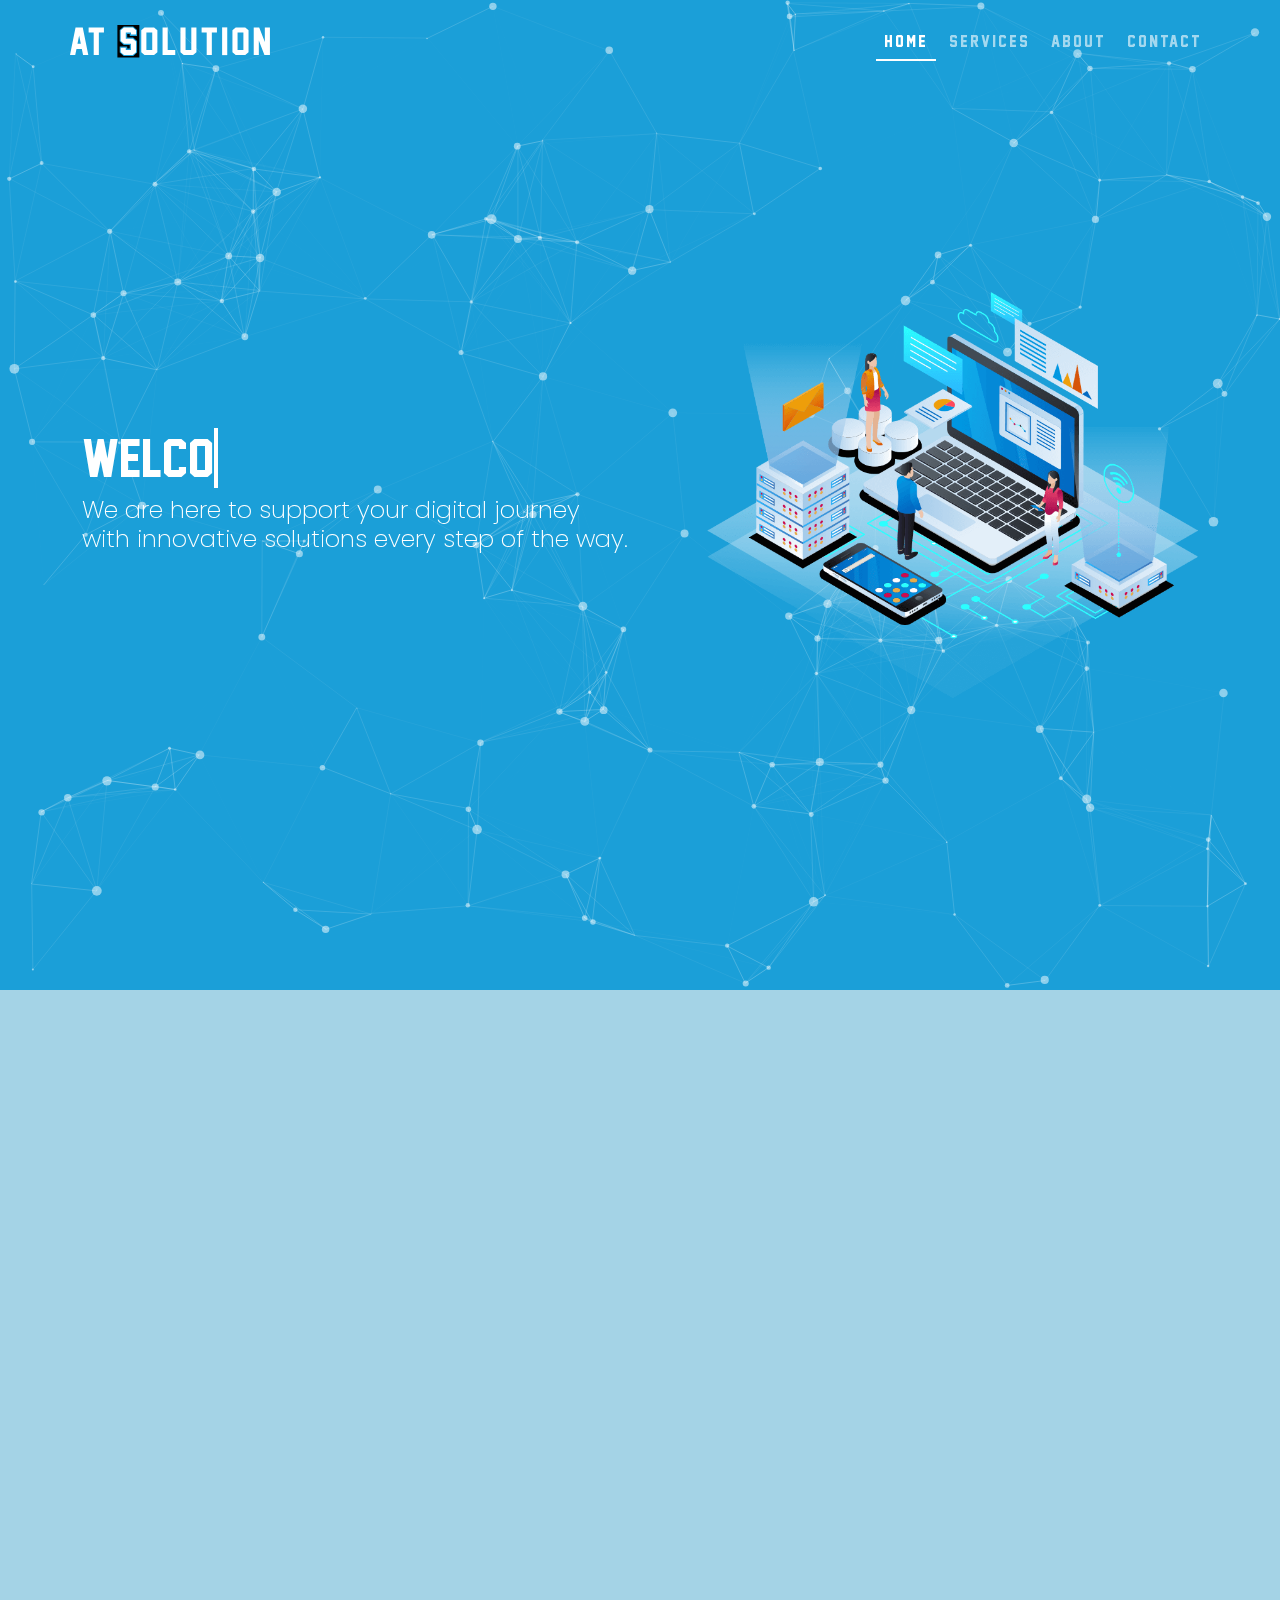
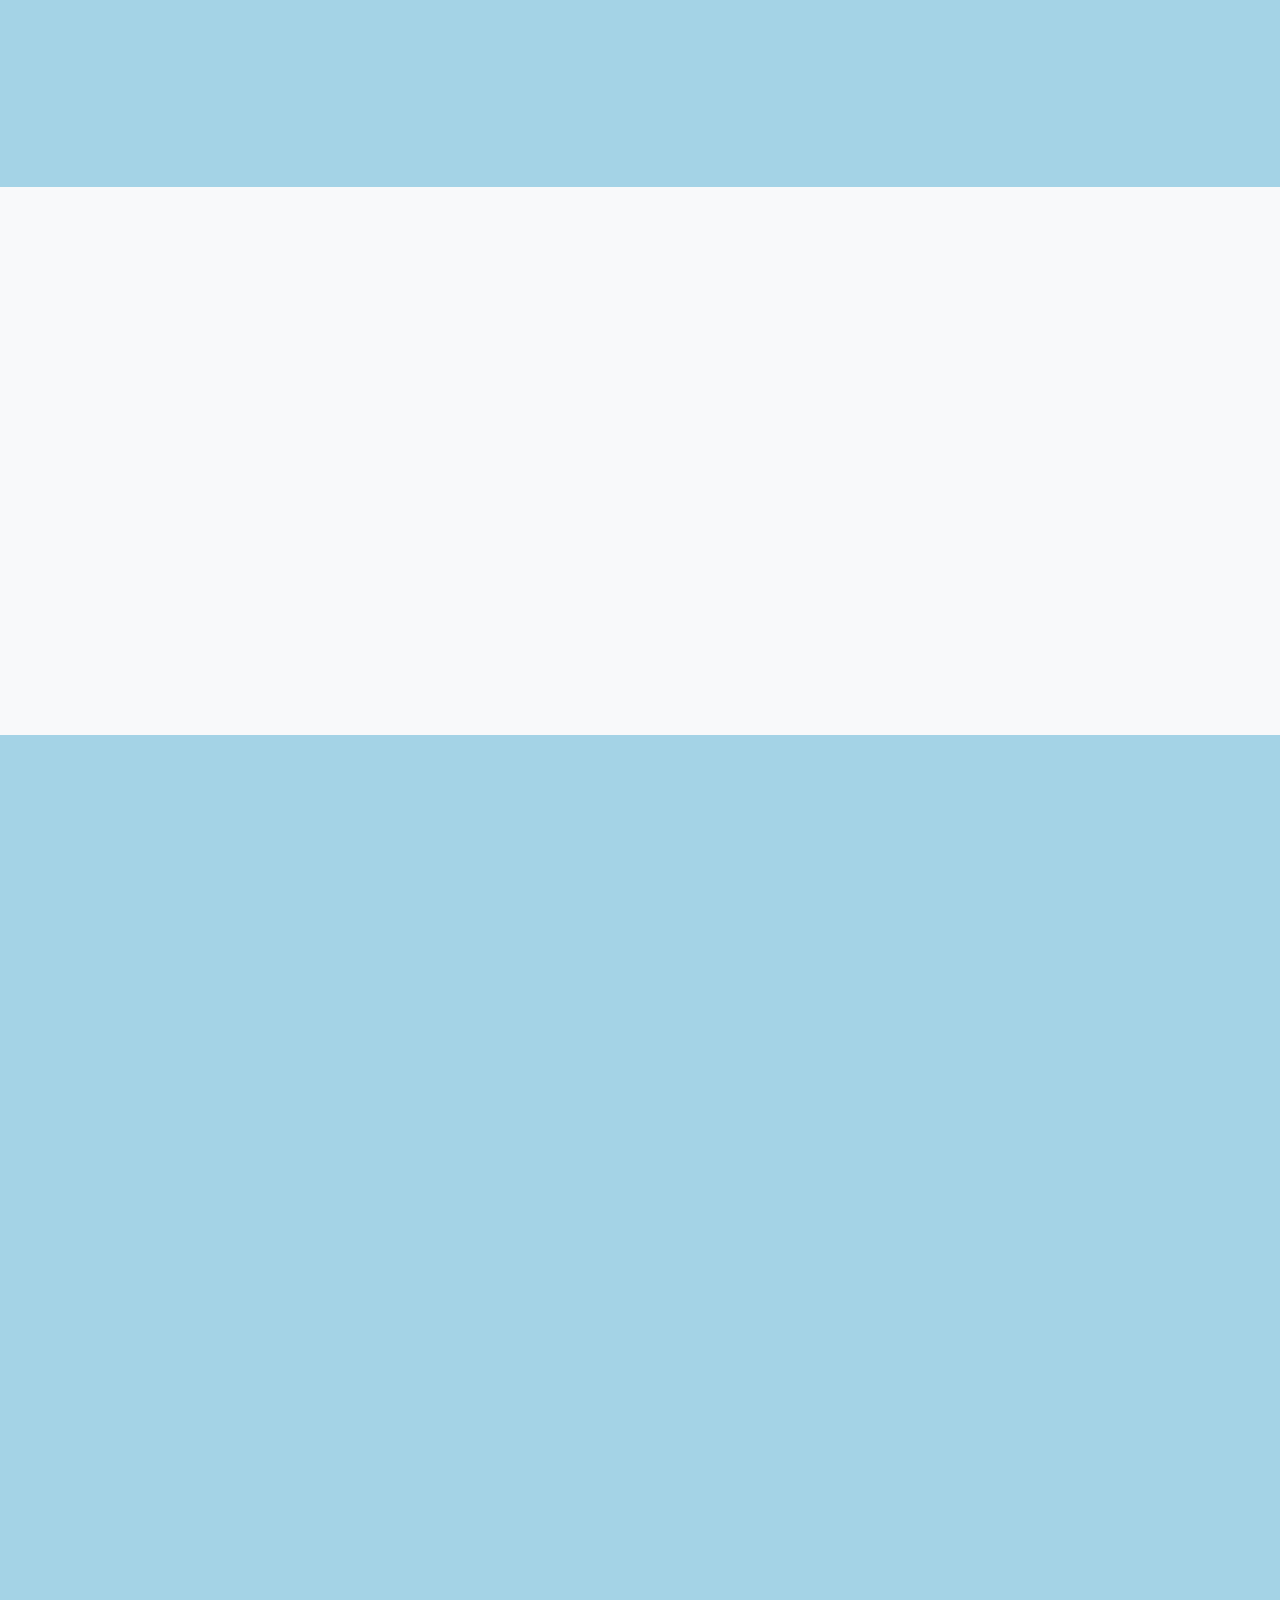
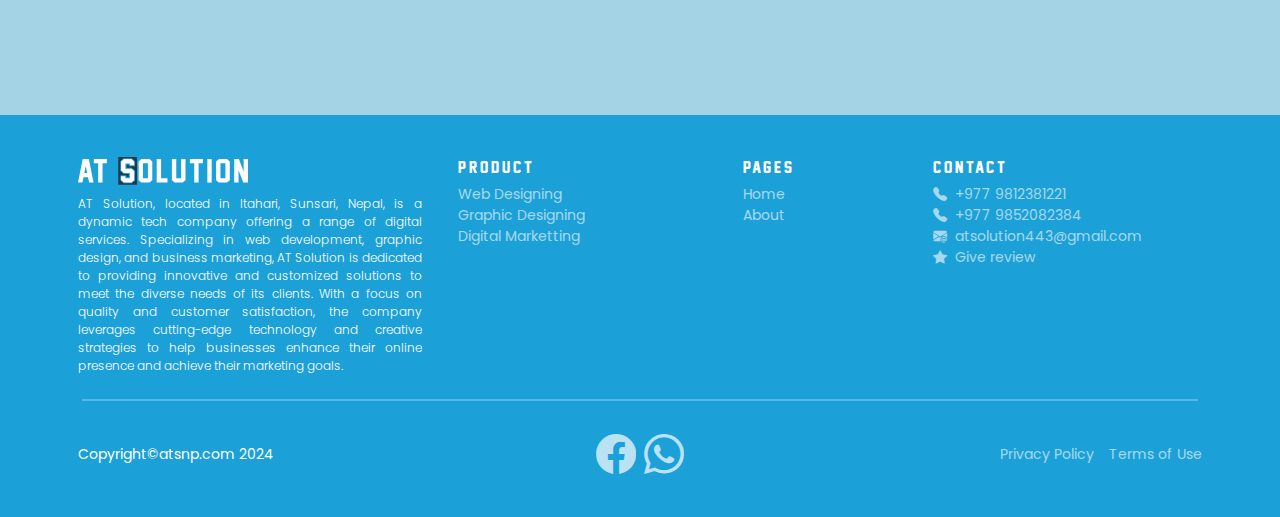
==== index.html @ 781d091b "Add files via upload" ====
<!DOCTYPE html>
<html lang="en">

<head>
    <meta charset="UTF-8">
    <meta name="viewport" content="width=device-width, initial-scale=1.0">

    <!-- Title -->
    <title>AT SOLUTION</title>

    <!-- Frontent css -->
    <link rel="stylesheet" href="asset/css/frontent_master.css">

    <!-- Bootstrap css -->
    <link rel="stylesheet" href="asset/source/bootstrap/css/bootstrap.min.css">

    <!-- frontent master css -->
    <link rel="stylesheet" href="asset/css/frontent_master.css">

    <!-- Font awesome css -->
    <link rel="stylesheet" href="asset/source/font-awesome/css/font-awesome.min.css">

    <!-- Extra icons css -->
    <link rel="stylesheet" href="asset/source/extra-icon/icon.css">

    <!-- Index css -->
    <link rel="stylesheet" href="asset/css/index.css">

    <!-- Owl carousel css -->
    <link rel="stylesheet" href="asset/source/owl-carousel/owl.carousel.min.css">

    <!-- Aos css -->
    <link rel="stylesheet" href="asset/source/aos/aos.css">
</head>

<body>
    <!-- Back to top btn -->
    <button type="button" class="back-to-top" id="back-to-top-button">
        <i class="fa fa-arrow-up"></i>
    </button>
    <!-- whole-container Start -->
    <div class="whole-container">
        <!-- Navbar Start -->
        <nav class="navbar navbar-expand-lg fixed-top">
            <div class="container-fluid container-xl p-0">
                <a class="navbar-brand" href="index.html">
                    <svg xmlns="http://www.w3.org/2000/svg" id="Layer_1" data-name="Layer 1"
                        viewBox="162.43 0 1899.78 309.09">
                        <g>
                            <path
                                d="M286.61,286.21l-11.75-58.73h-51.01l-11.75,58.73h-49.67L215.13,22.58h68.47l52.69,263.63h-49.67Zm-21.48-107.4l-15.77-78.87-15.77,78.87h31.55Z"
                                class="logo-text"></path>
                            <path d="M484.9,71.24h-48.33v214.97h-48.83V71.24h-48.33V22.58h145.49v48.67Z"
                                class="logo-text">
                            </path>
                            <path
                                d="M790.35,258.69l-31.04,27.52h-84.07l-31.38-27.52v-42.46h48.67v21.31h49.17v-58.73h-66.45l-31.38-27.69V50.27l31.38-27.69h84.07l31.04,27.52v40.95h-48.67v-19.8h-49.17v58.73h66.79l31.04,27.69v101.02Z"
                                class="logo-text"></path>
                            <path
                                d="M992.66,258.69l-31.38,27.52h-90.62l-31.05-27.52V50.27l31.05-27.69h90.62l31.38,27.69v208.42Zm-48.83-21.14V71.24h-55.55V237.54h55.55Z"
                                class="logo-text"></path>
                            <path d="M1162.59,286.21h-120.66V22.58h48.83V237.54h71.82v48.67Z" class="logo-text"></path>
                            <path
                                d="M1363.72,258.52l-31.88,27.69h-88.77l-31.21-27.52V22.58h48.67V237.54h54.54V22.58h48.66v235.94Z"
                                class="logo-text"></path>
                            <path d="M1558.48,71.24h-48.33v214.97h-48.83V71.24h-48.33V22.58h145.49v48.67Z"
                                class="logo-text">
                            </path>
                            <path d="M1656.59,286.21h-48.83V22.58h48.83V286.21Z" class="logo-text"></path>
                            <path
                                d="M1858.9,258.69l-31.38,27.52h-90.62l-31.04-27.52V50.27l31.04-27.69h90.62l31.38,27.69v208.42Zm-48.83-21.14V71.24h-55.55V237.54h55.55Z"
                                class="logo-text"></path>
                            <path
                                d="M2009.86,286.21l-53.2-138.11v138.11h-48.5V22.58h52.19l53.36,138.28V22.58h48.33V285.87l.17,.34h-52.36Z"
                                class="logo-text"></path>
                        </g>
                        <path
                            d="M612.79,0V309.09h208.76V0h-208.76Zm186.91,103.49h-69.59v-17.8h-24.27v33.98h56.2l37.66,32.64v110.14l-36.91,31.99h-89.62l-38.53-33.39v-57.24h71.2v19.42h24.27v-33.98h-56.33l-39.15-33.94V48.19l38.71-33.55h89.26l37.09,32.16v56.69Z"
                            class="logo-text-outline"></path>
                    </svg>
                </a>
                <button class="btn navbar-toggler p-0" type="button" data-bs-toggle="collapse"
                    data-bs-target="#navbarToggle" aria-controls="navbarToggle" aria-expanded="false"
                    aria-label="Toggle navigation" style="font-size: 24px;">
                    <span class="icon-menu"></span>
                </button>
                <div class="collapse navbar-collapse justify-content-end" id="navbarToggle">
                    <ul class="navbar-nav">
                        <li class="nav-item nav-active">
                            <a class="nav-link" href="index.html">Home</a>
                            <span></span>
                        </li>
                        <li class="nav-item">
                            <a class="nav-link" href="#">Services</a>
                            <span></span>
                        </li>
                        <li class="nav-item">
                            <a class="nav-link" href="about.html">About</a>
                            <span></span>
                        </li>
                        <li class="nav-item">
                            <a class="nav-link" href="#">Contact</a>
                            <span></span>
                        </li>
                    </ul>
                </div>
            </div>
        </nav>
        <!-- Navbar End -->
        <!-- Main content Start -->
        <main class="main-content">
            <div class="primary-bg" id="particles-js">
                <div class="hero-content-holder w-100 h-100">
                    <div class="container-fluid container-xl h-100 p-0">
                        <div class="row m-0 h-100">
                            <div class="col-lg-6 order-2 order-lg-1 h-100">
                                <div class="hero-text-holder h-100 d-flex align-items-center">
                                    <div class="d-block">
                                        <h1>
                                            <a href="#" class="typewrite text-white" data-period="2000"
                                                data-type='[ "Welcome to AT Solution", "Better Solutions For Your Digital Journey"]'>
                                                <span class="typing-line"></span>
                                            </a>
                                        </h1>
                                        <h4 class="text-white" data-aos="fade-up"
                                            data-aos-anchor-placement="bottom-bottom">
                                            We are here to support your digital journey with innovative
                                            solutions every
                                            step
                                            of the way.
                                        </h4>
                                    </div>
                                </div>
                            </div>
                            <div class="col-lg-6 order-1 order-lg-2 h-100 d-flex hero-img-holder">
                                <img src="asset/images/website/hero-img.png" data-aos="fade-left">
                            </div>
                        </div>
                    </div>
                </div>
            </div>
            <div class="row m-0 g-5">
                <!-- Brand carousel -->
                <div class="col-12 p-0" data-aos="zoom-in" data-aos-duration="16000">
                    <div class="container-fluid container-xl brand-carousel p-2">
                        <div class="carousel-wrap">
                            <div class="owl-carousel" id="brand-carousel">
                                <div class="item">
                                    <img src="asset/images/logo/photoshop.png">
                                </div>
                                <div class="item">
                                    <img src="asset/images/logo/illustrator.png">
                                </div>
                                <div class="item">
                                    <img src="asset/images/logo/html.png">
                                </div>
                                <div class="item">
                                    <img src="asset/images/logo/css.png">
                                </div>
                                <div class="item">
                                    <img src="asset/images/logo/js.png">
                                </div>
                                <div class="item">
                                    <img src="asset/images/logo/jquery.png">
                                </div>
                                <div class="item">
                                    <img src="asset/images/logo/nodejs.png">
                                </div>
                            </div>
                        </div>
                    </div>
                </div>
                <!-- Title -->
                <div class="col-12 p-0" data-aos="fade-up" data-aos-anchor-placement="top-center">
                    <div class="content-title d-flex justify-content-center">
                        <div class="d-block">
                            <h1>Our Features</h1>
                            <span></span>
                        </div>
                    </div>
                </div>
                <!-- Feaatures -->
                <div class="col-12 p-0">
                    <div class="container-fluid container-xl p-0">
                        <div class="row m-0 g-3">
                            <div class="col-12 col-md-6 col-lg-3 features-cards" data-aos="fade-up"
                                data-aos-anchor-placement="top-center" data-aos-delay="200">
                                <div class="card ">
                                    <div class="card-body text-center">
                                        <div class="d-flex justify-content-center align-items-center p-3">
                                            <i class="fa fa-trophy"></i>
                                        </div>
                                        <h5 class="mb-3">Lorem ipsum</h5>
                                        <p class="mb-3 text-secondary">
                                            Lorem ipsum dolor sit amet, consectetur adipiscing elit. Maecenas rutrum
                                            tellus a dolor egestas, eu venenatis risus faucibus. Nam dictum auctor ante.
                                            Maecenas sollicitudin dictum.
                                        </p>
                                        <a href="#"
                                            class="link-primary d-flex align-items-center justify-content-center gap-1">
                                            Learn More <i class="fa fa-long-arrow-right"></i>
                                        </a>
                                    </div>
                                </div>
                            </div>
                            <div class="col-12 col-md-6 col-lg-3 features-cards" data-aos="fade-up"
                                data-aos-anchor-placement="top-center" data-aos-delay="300">
                                <div class="card ">
                                    <div class="card-body text-center">
                                        <div class="d-flex justify-content-center align-items-center p-3">
                                            <i class="fa fa-trophy"></i>
                                        </div>
                                        <h5 class="mb-3">Lorem ipsum</h5>
                                        <p class="mb-3 text-secondary">
                                            Lorem ipsum dolor sit amet, consectetur adipiscing elit. Maecenas rutrum
                                            tellus a dolor egestas, eu venenatis risus faucibus. Nam dictum auctor ante.
                                            Maecenas sollicitudin dictum.
                                        </p>
                                        <a href="#"
                                            class="link-primary d-flex align-items-center justify-content-center gap-1">
                                            Learn More <i class="fa fa-long-arrow-right"></i>
                                        </a>
                                    </div>
                                </div>
                            </div>
                            <div class="col-12 col-md-6 col-lg-3 features-cards" data-aos="fade-up"
                                data-aos-anchor-placement="top-center" data-aos-delay="400">
                                <div class="card ">
                                    <div class="card-body text-center">
                                        <div class="d-flex justify-content-center align-items-center p-3">
                                            <i class="fa fa-trophy"></i>
                                        </div>
                                        <h5 class="mb-3">Lorem ipsum</h5>
                                        <p class="mb-3 text-secondary">
                                            Lorem ipsum dolor sit amet, consectetur adipiscing elit. Maecenas rutrum
                                            tellus a dolor egestas, eu venenatis risus faucibus. Nam dictum auctor ante.
                                            Maecenas sollicitudin dictum.
                                        </p>
                                        <a href="#"
                                            class="link-primary d-flex align-items-center justify-content-center gap-1">
                                            Learn More <i class="fa fa-long-arrow-right"></i>
                                        </a>
                                    </div>
                                </div>
                            </div>
                            <div class="col-12 col-md-6 col-lg-3 features-cards" data-aos="fade-up"
                                data-aos-anchor-placement="top-center" data-aos-delay="500">
                                <div class="card ">
                                    <div class="card-body text-center">
                                        <div class="d-flex justify-content-center align-items-center p-3">
                                            <i class="fa fa-trophy"></i>
                                        </div>
                                        <h5 class="mb-3">Lorem ipsum</h5>
                                        <p class="mb-3 text-secondary">
                                            Lorem ipsum dolor sit amet, consectetur adipiscing elit. Maecenas rutrum
                                            tellus a dolor egestas, eu venenatis risus faucibus. Nam dictum auctor ante.
                                            Maecenas sollicitudin dictum.
                                        </p>
                                        <a href="#"
                                            class="link-primary d-flex align-items-center justify-content-center gap-1">
                                            Learn More <i class="fa fa-long-arrow-right"></i>
                                        </a>
                                    </div>
                                </div>
                            </div>
                        </div>
                    </div>
                </div>
                <!-- Title -->
                <div class="col-12 p-0" data-aos="fade-up" data-aos-anchor-placement="top-center">
                    <div class="content-title d-flex justify-content-center">
                        <div class="d-block">
                            <h1>About Us</h1>
                            <span></span>
                        </div>
                    </div>
                </div>
                <!-- About us -->
                <div class="col-12 bg-light p-0">
                    <div class="container-fluid container-xl about-us">
                        <div class="row m-0 g-0">
                            <div class="col-12 col-lg-6 d-flex" data-aos="fade-right" data-aos-delay="500">
                                <div class="card flex-fill">
                                    <img src="asset/images/website/pexels-product-school-1299359-2678468.jpg" alt="">
                                </div>
                            </div>
                            <div class="col-12 col-lg-6 d-flex" data-aos="fade-left" data-aos-delay="1000">
                                <div class="card flex-fill">
                                    <div class="card-body">
                                        <h2 class="mb-3">Introduction</h2>
                                        <p class="mb-3 text-secondary">
                                            Lorem ipsum dolor sit amet, consectetur adipiscing elit. Mauris luctus
                                            blandit massa quis hendrerit. Vestibulum faucibus vitae eros quis mattis.
                                            Fusce quis ipsum id tortor tincidunt faucibus eget feugiat nisi. Duis nisl
                                            sapien, eleifend sit amet convallis sed, gravida accumsan mauris. Vivamus
                                            nulla nunc, consequat sit amet tellus ut, bibendum suscipit massa. Praesent
                                            sit amet metus purus. Sed laoreet nec nulla vitae lobortis. Nulla ultrices
                                            auctor velit. Aenean ligula urna, pulvinar facilisis sollicitudin sagittis,
                                            tincidunt at diam. Quisque vestibulum, turpis at mattis bibendum, ipsum
                                            lectus mattis nisl, nec pulvinar mi ligula non nisl. Phasellus ultrices arcu
                                            eget faucibus tincidunt. Nunc eu finibus lacus.
                                        </p>
                                    </div>
                                </div>
                            </div>
                        </div>

                    </div>
                </div>
                <!-- Counter -->
                <div class="col-12 p-0" data-aos="fade-right" data-aos-duration="6000">
                    <div class="primary-bg count-area" data-diff="100">
                        <div class="container-fluid container-xl p-0">
                            <div class="row m-0 g-3">
                                <div class="col-6 col-md-3 d-flex align-items-center justify-content-center">
                                    <div class="count-area-content d-flex align-items-center justify-content-center">
                                        <div class="d-block">
                                            <div class="count-icon text-white text-center"><i class="fa fa-cube"></i>
                                            </div>
                                            <div class="count-digit text-white text-center">809</div>
                                            <div class="count-title text-white text-center">PRODUCTS</div>
                                        </div>
                                    </div>
                                </div>
                                <div class="col-6 col-md-3 d-flex align-items-center justify-content-center">
                                    <div class="count-area-content d-flex align-items-center justify-content-center">
                                        <div class="d-block">
                                            <div class="count-icon text-white text-center"><i class="fa fa-laptop"></i>
                                            </div>
                                            <div class="count-digit text-white text-center">2005</div>
                                            <div class="count-title text-white text-center">PROJECTS</div>
                                        </div>
                                    </div>
                                </div>
                                <div class="col-6 col-md-3 d-flex align-items-center justify-content-center">
                                    <div class="count-area-content d-flex align-items-center justify-content-center">
                                        <div class="d-block">
                                            <div class="count-icon text-white text-center"><i class="fa fa-code"></i>
                                            </div>
                                            <div class="count-digit text-white text-center">10</div>
                                            <div class="count-title text-white text-center">DEVELOPERS</div>
                                        </div>
                                    </div>
                                </div>
                                <div class="col-6 col-md-3 d-flex align-items-center justify-content-center">
                                    <div class="count-area-content d-flex align-items-center justify-content-center">
                                        <div class="d-block">
                                            <div class="count-icon text-white text-center"> <i class="fa fa-group"></i>
                                            </div>
                                            <div class="count-digit text-white text-center">30000</div>
                                            <div class="count-title text-white text-center">CLIENTS</div>
                                        </div>
                                    </div>
                                </div>
                            </div>
                        </div>
                    </div>
                </div>
                <!-- Title -->
                <div class="col-12 p-0" data-aos="fade-up" data-aos-anchor-placement="top-center">
                    <div class="content-title d-flex justify-content-center">
                        <div class="d-block">
                            <h1>Our Team</h1>
                            <span></span>
                        </div>
                    </div>
                </div>
                <div class="col-12 p-0" data-aos="fade-up" data-aos-anchor-placement="top-center">
                    <div class="container-fluid container-xl my-team">
                        <div class="carousel-wrap">
                            <div class="owl-carousel" id="team-owl-carousel">
                                <div class="item card">
                                    <div class="card-body">
                                        <div class="d-flex justify-content-center">
                                            <div class="profile-image-holder">
                                                <img src="asset/images/team/photo-1535713875002-d1d0cf377fde.jpg"
                                                    alt="">
                                            </div>
                                        </div>
                                        <h5 class="text-center primary-color m-0">HemRaj Rajbanshi</h5>
                                        <p class="text-center">#Developer</p>
                                        <div class="d-flex justify-content-center align-items-center">
                                            <button class="btn btn-primary">view more</button>
                                        </div>
                                    </div>
                                </div>
                                <div class="item card">
                                    <div class="card-body">
                                        <div class="d-flex justify-content-center">
                                            <div class="profile-image-holder">
                                                <img src="asset/images/team/photo-1633332755192-727a05c4013d.jpg"
                                                    alt="">
                                            </div>
                                        </div>
                                        <h5 class="text-center primary-color m-0">Samir Rai</h5>
                                        <p class="text-center">#Developer</p>
                                        <div class="d-flex justify-content-center align-items-center">
                                            <button class="btn btn-primary">view more</button>
                                        </div>
                                    </div>
                                </div>
                                <div class="item card">
                                    <div class="card-body">
                                        <div class="d-flex justify-content-center">
                                            <div class="profile-image-holder">
                                                <img src="asset/images/team/Tony_Stark_Beard_with_Quiff_Hairstyle.width-800.jpg"
                                                    alt="">
                                            </div>
                                        </div>
                                        <h5 class="text-center primary-color m-0">Tony Stark</h5>
                                        <p class="text-center">#Developer</p>
                                        <div class="d-flex justify-content-center align-items-center">
                                            <button class="btn btn-primary">view more</button>
                                        </div>
                                    </div>
                                </div>
                                <div class="item card">
                                    <div class="card-body">
                                        <div class="d-flex justify-content-center">
                                            <div class="profile-image-holder">
                                                <img src="asset/images/team/spider-man-boys-peter-Favim.com-6216316.jpg"
                                                    alt="">
                                            </div>
                                        </div>
                                        <h5 class="text-center primary-color m-0">Peeter Parker</h5>
                                        <p class="text-center">#Developer</p>
                                        <div class="d-flex justify-content-center align-items-center">
                                            <button class="btn btn-primary">view more</button>
                                        </div>
                                    </div>
                                </div>
                            </div>
                        </div>
                    </div>
                </div>
            </div>
            <br>
            <br>
        </main>
        <!-- Main content Ends -->
        <!-- foother start -->
        <footer class="footer p-4">
            <div class="container" style="padding-top: 10px;">
                <div class="row justify-content-end footer-1">
                    <div class="col-12 col-lg-4 p-2 footer-discription">
                        <div class="footer-logo-holder">
                            <svg xmlns="http://www.w3.org/2000/svg" id="Layer_1" data-name="Layer 1"
                                viewBox="162.43 0 1899.78 309.09">
                                <g>
                                    <path
                                        d="M286.61,286.21l-11.75-58.73h-51.01l-11.75,58.73h-49.67L215.13,22.58h68.47l52.69,263.63h-49.67Zm-21.48-107.4l-15.77-78.87-15.77,78.87h31.55Z"
                                        style="fill: #ffffff;"></path>
                                    <path d="M484.9,71.24h-48.33v214.97h-48.83V71.24h-48.33V22.58h145.49v48.67Z"
                                        style="fill: #ffffff;"></path>
                                    <path
                                        d="M790.35,258.69l-31.04,27.52h-84.07l-31.38-27.52v-42.46h48.67v21.31h49.17v-58.73h-66.45l-31.38-27.69V50.27l31.38-27.69h84.07l31.04,27.52v40.95h-48.67v-19.8h-49.17v58.73h66.79l31.04,27.69v101.02Z"
                                        style="fill: #ffffff;"></path>
                                    <path
                                        d="M992.66,258.69l-31.38,27.52h-90.62l-31.05-27.52V50.27l31.05-27.69h90.62l31.38,27.69v208.42Zm-48.83-21.14V71.24h-55.55V237.54h55.55Z"
                                        style="fill: #ffffff;"></path>
                                    <path d="M1162.59,286.21h-120.66V22.58h48.83V237.54h71.82v48.67Z"
                                        style="fill: #ffffff;">
                                    </path>
                                    <path
                                        d="M1363.72,258.52l-31.88,27.69h-88.77l-31.21-27.52V22.58h48.67V237.54h54.54V22.58h48.66v235.94Z"
                                        style="fill: #ffffff;"></path>
                                    <path d="M1558.48,71.24h-48.33v214.97h-48.83V71.24h-48.33V22.58h145.49v48.67Z"
                                        style="fill: #ffffff;"></path>
                                    <path d="M1656.59,286.21h-48.83V22.58h48.83V286.21Z" style="fill: #ffffff;">
                                    </path>
                                    <path
                                        d="M1858.9,258.69l-31.38,27.52h-90.62l-31.04-27.52V50.27l31.04-27.69h90.62l31.38,27.69v208.42Zm-48.83-21.14V71.24h-55.55V237.54h55.55Z"
                                        style="fill: #ffffff;"></path>
                                    <path
                                        d="M2009.86,286.21l-53.2-138.11v138.11h-48.5V22.58h52.19l53.36,138.28V22.58h48.33V285.87l.17,.34h-52.36Z"
                                        style="fill: #ffffff;"></path>
                                </g>
                                <path
                                    d="M612.79,0V309.09h208.76V0h-208.76Zm186.91,103.49h-69.59v-17.8h-24.27v33.98h56.2l37.66,32.64v110.14l-36.91,31.99h-89.62l-38.53-33.39v-57.24h71.2v19.42h24.27v-33.98h-56.33l-39.15-33.94V48.19l38.71-33.55h89.26l37.09,32.16v56.69Z"
                                    style="fill: #273845;"></path>
                            </svg>
                        </div>
                        <p class="text-white text-align-justify m-0">
                            AT Solution, located in Itahari, Sunsari, Nepal, is a dynamic tech company offering
                            a range of digital services. Specializing in web development, graphic design, and
                            business marketing, AT Solution is dedicated to providing innovative and customized
                            solutions to meet the diverse needs of its clients. With a focus on quality and
                            customer satisfaction, the company leverages cutting-edge technology and creative
                            strategies to help businesses enhance their online presence and achieve their
                            marketing goals.
                        </p>
                    </div>
                    <div class="col-12 col-md-4 col-lg-3 p-2">
                        <h6 class="text-white footer-title sm-center-text">PRODUCT</h6>
                        <ul class="p-0">
                            <li>
                                <a href="#" class="footer-link-items">Web Designing</a>
                            </li>
                            <li>
                                <a href="#" class="footer-link-items">Graphic Designing</a>
                            </li>
                            <li>
                                <a href="#" class="footer-link-items">Digital Marketting</a>
                            </li>
                        </ul>
                    </div>
                    <div class="col-12 col-md-4 col-lg-2 p-2">
                        <h6 class="text-white footer-title sm-center-text">PAGES</h6>
                        <ul class="p-0">
                            <li>
                                <a href="index.html" class="footer-link-items">Home</a>
                            </li>
                            <li>
                                <a href="about.html" class="footer-link-items">About</a>
                            </li>
                        </ul>
                    </div>
                    <div class="col-12 col-md-4 col-lg-3 p-2">
                        <h6 class="text-white footer-title sm-center-text">CONTACT</h6>
                        <ul class="p-0">
                            <li>
                                <a href="tel:+9779812381221" class="footer-link-items"><i
                                        class="bi bi-telephone-fill"></i>+977 9812381221</a>
                            </li>
                            <li>
                                <a href="tel:+9779852082384" class="footer-link-items"><i
                                        class="bi bi-telephone-fill"></i>+977 9852082384</a>
                            </li>
                            <li>
                                <a href="mailto:atsolution443@gmail.com" class="footer-link-items"><i
                                        class="bi bi-envelope-at-fill"></i>atsolution443@gmail.com</a>
                            </li>
                            <li>
                                <a href="https://search.google.com/local/writereview?placeid=ChIJNUjcD5Rt7zkRgExko-R1dj4"
                                    target="_blank" class="footer-link-items"><i class="bi bi-star-fill"></i>Give
                                    review</a>
                            </li>
                        </ul>
                    </div>
                </div>
                <hr>
                <div class="row">
                    <div class="col-12 col-md-4 p-2 d-flex center-div align-items-center">
                        <small class="copyright">Copyright&copy;atsnp.com 2024</small>
                    </div>
                    <div class="col-12 col-md-4 p-2 d-flex justify-content-center align-items-center" style="gap: 8px;">
                        <a href="https://www.facebook.com/profile.php?id=61556587933581" target="_blank"
                            class="social-media"><i class="bi bi-facebook"></i></a>
                        <a href="https://wa.me/9779812381221" target="_blank" class="social-media"><i
                                class="bi bi-whatsapp"></i></a>
                        <a href="#" class="social-media d-none"><i class="bi bi-instagram"></i></a>
                    </div>
                    <div class="col-12 col-md-4 p-2 d-flex privacy-policy align-items-center" style="gap: 15px;">
                        <a class="footer-link-items" href="#">Privacy Policy</a>
                        <a class="footer-link-items" href="#">Terms of Use</a>
                    </div>
                </div>
            </div>
        </footer>
        <!-- footer ends -->
    </div>
    <!-- whole-container End -->
</body>
<!-- Jquery js -->
<script src="asset/source/js/jquery.min.js"></script>

<!-- Popper js -->
<script src="asset/source/js/popper.min.js"></script>

<!-- Bootstrap js -->
<script src="asset/source/bootstrap/js/bootstrap.min.js"></script>

<!-- Frontent master js -->
<script src="asset/js/frontent_master.js"></script>

<!-- Particle js -->
<script src="asset/source/particles-js/particles.js"></script>
<script src="asset/source/particles-js/costume-particle.js"></script>

<!-- Jquery js -->
<script src='asset/source/owl-carousel/jquery.min.js'></script>

<!-- Owl carousel js -->
<script src="asset/source/owl-carousel/owl.carousel.min.js"></script>

<!-- Aos js -->
<script src="asset/source/aos/aos.js"></script>
<script>
    AOS.init();
</script>

</html>
---- asset/css/frontent_master.css ----
@import url('https://fonts.googleapis.com/css2?family=Poppins:ital,wght@0,100;0,200;0,300;0,400;0,500;0,600;0,700;0,800;0,900;1,100;1,200;1,300;1,400;1,500;1,600;1,700;1,800;1,900&display=swap');
@import url("https://cdn.jsdelivr.net/npm/bootstrap-icons@1.11.3/font/bootstrap-icons.min.css");

@font-face {
    font-family: Jersey;
    src: url('../../asset/source/fonts/Jersey.ttf');
}

:root {
    --primary-color: #1ba0d8;
    --secondary-color: #1dbbff;
    --primary-bg-color: #1b9fd8;
    --secondary-bg-color: #a4d3e6;
    --primary-black: #273845;
}

* {
    padding: 0;
    margin: 0;
    text-decoration: none;
    box-sizing: border-box;
    list-style: none;
    box-shadow: none;
}

body {
    background-color: var(--secondary-bg-color);
    font-family: "Poppins", sans-serif;
    font-size: 16px;
    overflow-x: hidden;
}

img {
    width: 100%;
}

a {
    text-decoration: none;
}

.primary-color {
    color: var(--primary-color) !important;
}

.primary-bg {
    background-color: var(--primary-bg-color);
}

.secondary-bg {
    background-color: var(--secondary-bg-color);
}

.btn,
.btn:hover,
.btn:focus {
    outline: none;
    border: none;
    box-shadow: none;
}

.text-align-justify {
    text-align: justify !important;
}

.whole-container {
    position: relative;
}

::-webkit-scrollbar {
    width: 10px;
}

::-webkit-scrollbar-track {
    background: #f1f1f1;
}

::-webkit-scrollbar-thumb {
    background: var(--primary-color);
    border: 2px solid #f1f1f1;
    border-radius: 6px;
}

.typewrite {
    cursor: default;
}

/* ---------------- Navbar css start ---------------- */
.navbar {
    transition: background-color 0.5s ease;
    padding: 20px;
}

.navbar-on-scroll {
    background-color: white;
    box-shadow: 0 4px 6px rgba(0, 0, 0, 0.1);
}

.navbar-brand {
    width: 200px;
    height: auto;
}

.logo-text {
    fill: white;
    transition: fill 0.5s ease;
}

.logo-text-on-scroll {
    fill: var(--primary-color);
}

.navbar-nav {
    gap: 5px;
}

.nav-item {
    position: relative;
}

.nav-item span {
    position: absolute;
    content: '';
    width: 0%;
    height: 2px;
    background-color: white;
    bottom: 0;
    transition: all 0.5s ease;
}

.nav-item-on-scroll span {
    background-color: var(--primary-color);
}

.nav-item:hover span,
.nav-active span {
    width: 100%;
}

.nav-item-on-scroll .nav-link-hover {
    background-color: var(--primary-color);
}

.nav-link {
    color: white;
    transition: color 0.5s ease, opacity 0.5s ease;
    font-family: Jersey;
    font-size: 16px;
    letter-spacing: 2px;
    font-weight: 1;
    padding: 5;
    opacity: 0.6;
}

.nav-active a {
    opacity: 1;
}

.nav-link:hover,
.nav-link:focus {
    color: white;
    opacity: 1;
}

.nav-link-on-scroll {
    color: var(--primary-color);
}

.nav-link-on-scroll:hover,
.nav-item-on-scroll:focus {
    color: var(--primary-color);
}

.navbar-toggler {
    color: white;
    transition: color 0.5s ease;
}

.navbar-toggler:hover {
    color: white;
}

@media only screen and (max-width: 991px) {
    .nav-item span {
        display: none;
    }

    .navbar-collapse {
        background-color: var(--primary-color);
        margin: 0 -10px;
        transition: background-color 0.5s ease;
        box-shadow: 0 4px 6px rgba(0, 0, 0, 0.1);
    }

    .navbar-collapse-on-scroll {
        background-color: white;
        box-shadow: none;
    }

    .nav-link {
        text-align: center;
    }
}

@media only screen and (max-width: 767px) {
    .navbar {
        padding: 10px;
    }

    .navbar-brand {
        width: 170px;
    }
}

/* ---------------- Navbar css end ---------------- */

/* ---------------- Main content css Start ---------------- */
.main-content {
    min-height: 100vh;
}

/* ---------------- Main content css Ends ---------------- */

/* ---------------- Footer css start ---------------- */
.footer {
    background-color: var(--primary-color);
}

.footer-logo-holder {
    max-width: 170px;
    margin-bottom: 10px;
}

.footer-discription p {
    font-size: 12px;
    font-weight: 300;
    padding-right: 20px;
}

.footer-title {
    font-family: Jersey;
    font-weight: 1;
    letter-spacing: 2px;
}

.footer-link-items {
    text-decoration: none;
    display: flex;
    font-size: 14px;
    color: white;
    opacity: 0.6;
    transition: opacity 0.5s ease;
}

.footer-link-items:hover {
    opacity: 1;
    color: white;
}

.footer-link-items i {
    padding-right: 8px;
}

.footer hr {
    border: 1px solid white;
}

.social-media i {
    font-size: 40px;
    color: white;
    opacity: 0.7;
    transition: opacity 0.5s ease;
}

.social-media:hover i {
    opacity: 1;
}

.copyright {
    color: white;
    opacity: 8;
}

.privacy-policy {
    justify-content: end;
}

@media only screen and (max-width: 991px) {
    .footer-discription {
        display: none;
    }

    .footer-1 {
        margin: auto;
        justify-content: center !important;
    }
}

@media only screen and (max-width: 767px) {
    .footer-discription {
        display: none;
    }

    .footer-link-items {
        display: flex;
        justify-content: center;
    }

    .sm-center-text {
        text-align: center;
    }

    .privacy-policy {
        justify-content: center;
    }

    .center-div {
        justify-content: center;
    }
}

/* ---------------- Footer css end ---------------- */

/* ---------------- Back to top btn css start ---------------- */
.back-to-top {
    display: flex;
    background-color: white;
    width: 50px;
    height: 50px;
    border-radius: 50%;
    position: fixed;
    bottom: 10px;
    right: 10px;
    border: none;
    justify-content: center;
    align-items: center;
    transition: opacity .5s, visibility .5s;
    opacity: 0;
    visibility: hidden;
    z-index: 1000;
    color: var(--primary-color);
    font-size: 24px;
    box-shadow: rgba(0, 0, 0, 0.19) 0px 10px 20px, rgba(0, 0, 0, 0.23) 0px 6px 6px;
}

.back-to-top-on-scroll {
    opacity: 1;
    visibility: visible;
}
/* ---------------- Back to top btn css end ---------------- */

/* ------------------------------------------------------------------ css for pages ------------------------------------------------------------------ */

/* ---------------- Index hero css start ---------------- */
#particles-js {
    width: 100%;
    position: relative;
    height: calc(100vh + 10vh);
}

.hero-content-holder {
    position: absolute;
}

.hero-text-holder {
    justify-content: start;
}

.hero-text-holder h1 {
    font-family: Jersey;
    font-size: 50px;
}

.hero-text-holder h4 {
    font-weight: 200;
}

.hero-img-holder {
    justify-content: end;
    align-items: center;
}

.hero-img-holder img {
    width: 90%;
}

@media only screen and (max-width: 991px) {
    .hero-img-holder {
        height: auto !important;
        padding-top: 100px;
    }

    .hero-text-holder {
        height: auto !important;
    }

    .hero-img-holder {
        justify-content: center;
        align-items: center;
    }

    .hero-img-holder img {
        width: 500px;
    }

    .hero-text-holder h1 {
        font-size: 40px;
        text-align: center;
    }

    .hero-text-holder h4 {
        font-size: 20px;
        text-align: center;
    }
}

@media only screen and (max-width: 767px) {
    #particles-js {
        width: 100%;
        position: relative;
        height: calc(100vh)
    }

    .hero-img-holder img {
        width: 300px;
    }

    .hero-text-holder h1 {
        font-size: 30px;
    }

    .hero-text-holder h4 {
        font-size: 18px;
    }
}

@media only screen and (max-width: 500px) {
    #particles-js {
        height: calc(100vh);
    }
}

/* ---------------- Index hero css end ---------------- */

/* ---------------- Multi Brand Carousel css start ---------------- */
#brand-carousel:hover {
    transform: scale(1);
}

.brand-carousel {
    margin-top: -20px;
}

.brand-carousel .item {
    max-height: 40px;
    transition: transform 0.4s ease;
    display: flex;
    align-items: center;
}

.brand-carousel .item:hover {
    transform: scale(1.1);
}
/* ---------------- Multi Brand Carousel css End ---------------- */

/* ---------------- Content Title css start ---------------- */
.content-title {
    margin-top: 30px;
}

.content-title h1 {
    text-align: center;
    font-family: Jersey;
    padding: 0;
    margin: 0;
    color: var(--primary-color);
}

.content-title .d-block {
    position: relative;
}

.content-title .d-block span {
    position: absolute;
    width: 100%;
    height: 1px;
    background-color: var(--primary-color);
}
/* ---------------- Content Title css end ---------------- */

/* ---------------- Feature card css start ---------------- */
.features-cards .card {
    transition: transform 0.5s ease, box-shadow 0.5s ease;
    border-radius: 6px;
}

.features-cards .card:hover {
    transform: translateY(-20px);
    box-shadow: rgba(0, 0, 0, 0.16) 0px 3px 6px, rgba(0, 0, 0, 0.23) 0px 3px 6px;
}

.features-cards .card i {
    font-size: 35px;
    color: var(--primary-color);
}

.features-cards .card a i {
   font-size: 12px;
}

@media only screen and (max-width: 991px) {
    .features-cards .card:hover {
        transform: translateY(-5px);
        box-shadow: rgba(0, 0, 0, 0.16) 0px 3px 6px, rgba(0, 0, 0, 0.23) 0px 3px 6px;
    }
}
/* ---------------- Feature card css End ---------------- */

/* ---------------- Count css start ---------------- */
.count-area {
    padding-top: 80px;
    padding-bottom: 100px;
    margin-top: 50px;
}

.count-area-content {
    height: 160px;
    width: 160px;
    border-radius: 50%;
    border: 1px solid white;
}

.count-icon {
    font-size: 50px;
    margin-bottom: -20px;
}

.count-digit {
    font-size: 30px;
    font-family: Jersey;
}

.count-title {
    margin-top: -10px;
    font-weight: 200;
}

@media only screen and (max-width: 991px) {
    .count-area-content {
        height: 140px;
        width: 140px;
    }

    .count-icon {
        font-size: 40px;
        margin-bottom: -15px;
    }

    .count-digit {
        font-size: 25px;
    }

    .count-title {
        padding-top: 5px;
        font-size: 14px;
    }
}

@media only screen and (max-width: 767px) {
    .count-area-content {
        height: 130px;
        width: 130px;
    }
}
/* ---------------- Count css start ---------------- */

/* ---------------- Multi Card Carousel css start ---------------- */
.carousel-wrap {
    position: relative;
}

.my-team .carousel-wrap .item {
    position: relative;
    z-index: 100;
    cursor: grab;
    border-radius: 10px;
    outline: none;
    box-shadow: none;
    min-height: 300px;
}

.my-team .profile-image-holder {
    width: 150px;
    height: 150px;
    border-radius: 50%;
    overflow: hidden;
    padding: 8px;
    background-color: var(--primary-bg-color);
    margin: 10px 0px;
}

.my-team .profile-image-holder img {
    border-radius: 50%;
}

.my-team .owl-nav.disabled {
    display: flex !important;
}

.my-team .owl-nav>div {
    margin-top: -26px;
    position: absolute;
    top: 50%;
    color: var(--primary-color);
}

.my-team .owl-nav i {
    font-size: 50px;
}

.my-team .owl-nav .owl-prev {
    left: -40px;
}

.owl-nav .owl-next {
    right: -40px;
}

/* ---------------- Multi Card Carousel css end ---------------- */
.about-us {
    padding: 50px 10px;
}

.about-us .card {
    border-radius: 0;
    box-shadow: none;
    border: none;
}










/*  */
.carousel-content-holder {
    height: 100vh;
    display: flex;
    align-items: center;
    justify-content: center;
}

.carousel-item {
    transition: transform 3s ease;
    /* Adjust the transition duration here */
}

.carousel-indicators {
    gap: 5px;
}

.carousel-indicators button {
    height: 12px !important;
    width: 12px !important;
    border-radius: 50%;
}

.dark {
    background-color: rgba(0, 0, 0, 0.342);
    position: absolute;
    height: 100%;
    width: 100%;
}

.responsive-svg {
    width: auto;
    height: 100%;
}
---- asset/css/frontent_master.css ----
@import url('https://fonts.googleapis.com/css2?family=Poppins:ital,wght@0,100;0,200;0,300;0,400;0,500;0,600;0,700;0,800;0,900;1,100;1,200;1,300;1,400;1,500;1,600;1,700;1,800;1,900&display=swap');
@import url("https://cdn.jsdelivr.net/npm/bootstrap-icons@1.11.3/font/bootstrap-icons.min.css");

@font-face {
    font-family: Jersey;
    src: url('../../asset/source/fonts/Jersey.ttf');
}

:root {
    --primary-color: #1ba0d8;
    --secondary-color: #1dbbff;
    --primary-bg-color: #1b9fd8;
    --secondary-bg-color: #a4d3e6;
    --primary-black: #273845;
}

* {
    padding: 0;
    margin: 0;
    text-decoration: none;
    box-sizing: border-box;
    list-style: none;
    box-shadow: none;
}

body {
    background-color: var(--secondary-bg-color);
    font-family: "Poppins", sans-serif;
    font-size: 16px;
    overflow-x: hidden;
}

img {
    width: 100%;
}

a {
    text-decoration: none;
}

.primary-color {
    color: var(--primary-color) !important;
}

.primary-bg {
    background-color: var(--primary-bg-color);
}

.secondary-bg {
    background-color: var(--secondary-bg-color);
}

.btn,
.btn:hover,
.btn:focus {
    outline: none;
    border: none;
    box-shadow: none;
}

.text-align-justify {
    text-align: justify !important;
}

.whole-container {
    position: relative;
}

::-webkit-scrollbar {
    width: 10px;
}

::-webkit-scrollbar-track {
    background: #f1f1f1;
}

::-webkit-scrollbar-thumb {
    background: var(--primary-color);
    border: 2px solid #f1f1f1;
    border-radius: 6px;
}

.typewrite {
    cursor: default;
}

/* ---------------- Navbar css start ---------------- */
.navbar {
    transition: background-color 0.5s ease;
    padding: 20px;
}

.navbar-on-scroll {
    background-color: white;
    box-shadow: 0 4px 6px rgba(0, 0, 0, 0.1);
}

.navbar-brand {
    width: 200px;
    height: auto;
}

.logo-text {
    fill: white;
    transition: fill 0.5s ease;
}

.logo-text-on-scroll {
    fill: var(--primary-color);
}

.navbar-nav {
    gap: 5px;
}

.nav-item {
    position: relative;
}

.nav-item span {
    position: absolute;
    content: '';
    width: 0%;
    height: 2px;
    background-color: white;
    bottom: 0;
    transition: all 0.5s ease;
}

.nav-item-on-scroll span {
    background-color: var(--primary-color);
}

.nav-item:hover span,
.nav-active span {
    width: 100%;
}

.nav-item-on-scroll .nav-link-hover {
    background-color: var(--primary-color);
}

.nav-link {
    color: white;
    transition: color 0.5s ease, opacity 0.5s ease;
    font-family: Jersey;
    font-size: 16px;
    letter-spacing: 2px;
    font-weight: 1;
    padding: 5;
    opacity: 0.6;
}

.nav-active a {
    opacity: 1;
}

.nav-link:hover,
.nav-link:focus {
    color: white;
    opacity: 1;
}

.nav-link-on-scroll {
    color: var(--primary-color);
}

.nav-link-on-scroll:hover,
.nav-item-on-scroll:focus {
    color: var(--primary-color);
}

.navbar-toggler {
    color: white;
    transition: color 0.5s ease;
}

.navbar-toggler:hover {
    color: white;
}

@media only screen and (max-width: 991px) {
    .nav-item span {
        display: none;
    }

    .navbar-collapse {
        background-color: var(--primary-color);
        margin: 0 -10px;
        transition: background-color 0.5s ease;
        box-shadow: 0 4px 6px rgba(0, 0, 0, 0.1);
    }

    .navbar-collapse-on-scroll {
        background-color: white;
        box-shadow: none;
    }

    .nav-link {
        text-align: center;
    }
}

@media only screen and (max-width: 767px) {
    .navbar {
        padding: 10px;
    }

    .navbar-brand {
        width: 170px;
    }
}

/* ---------------- Navbar css end ---------------- */

/* ---------------- Main content css Start ---------------- */
.main-content {
    min-height: 100vh;
}

/* ---------------- Main content css Ends ---------------- */

/* ---------------- Footer css start ---------------- */
.footer {
    background-color: var(--primary-color);
}

.footer-logo-holder {
    max-width: 170px;
    margin-bottom: 10px;
}

.footer-discription p {
    font-size: 12px;
    font-weight: 300;
    padding-right: 20px;
}

.footer-title {
    font-family: Jersey;
    font-weight: 1;
    letter-spacing: 2px;
}

.footer-link-items {
    text-decoration: none;
    display: flex;
    font-size: 14px;
    color: white;
    opacity: 0.6;
    transition: opacity 0.5s ease;
}

.footer-link-items:hover {
    opacity: 1;
    color: white;
}

.footer-link-items i {
    padding-right: 8px;
}

.footer hr {
    border: 1px solid white;
}

.social-media i {
    font-size: 40px;
    color: white;
    opacity: 0.7;
    transition: opacity 0.5s ease;
}

.social-media:hover i {
    opacity: 1;
}

.copyright {
    color: white;
    opacity: 8;
}

.privacy-policy {
    justify-content: end;
}

@media only screen and (max-width: 991px) {
    .footer-discription {
        display: none;
    }

    .footer-1 {
        margin: auto;
        justify-content: center !important;
    }
}

@media only screen and (max-width: 767px) {
    .footer-discription {
        display: none;
    }

    .footer-link-items {
        display: flex;
        justify-content: center;
    }

    .sm-center-text {
        text-align: center;
    }

    .privacy-policy {
        justify-content: center;
    }

    .center-div {
        justify-content: center;
    }
}

/* ---------------- Footer css end ---------------- */

/* ---------------- Back to top btn css start ---------------- */
.back-to-top {
    display: flex;
    background-color: white;
    width: 50px;
    height: 50px;
    border-radius: 50%;
    position: fixed;
    bottom: 10px;
    right: 10px;
    border: none;
    justify-content: center;
    align-items: center;
    transition: opacity .5s, visibility .5s;
    opacity: 0;
    visibility: hidden;
    z-index: 1000;
    color: var(--primary-color);
    font-size: 24px;
    box-shadow: rgba(0, 0, 0, 0.19) 0px 10px 20px, rgba(0, 0, 0, 0.23) 0px 6px 6px;
}

.back-to-top-on-scroll {
    opacity: 1;
    visibility: visible;
}
/* ---------------- Back to top btn css end ---------------- */

/* ------------------------------------------------------------------ css for pages ------------------------------------------------------------------ */

/* ---------------- Index hero css start ---------------- */
#particles-js {
    width: 100%;
    position: relative;
    height: calc(100vh + 10vh);
}

.hero-content-holder {
    position: absolute;
}

.hero-text-holder {
    justify-content: start;
}

.hero-text-holder h1 {
    font-family: Jersey;
    font-size: 50px;
}

.hero-text-holder h4 {
    font-weight: 200;
}

.hero-img-holder {
    justify-content: end;
    align-items: center;
}

.hero-img-holder img {
    width: 90%;
}

@media only screen and (max-width: 991px) {
    .hero-img-holder {
        height: auto !important;
        padding-top: 100px;
    }

    .hero-text-holder {
        height: auto !important;
    }

    .hero-img-holder {
        justify-content: center;
        align-items: center;
    }

    .hero-img-holder img {
        width: 500px;
    }

    .hero-text-holder h1 {
        font-size: 40px;
        text-align: center;
    }

    .hero-text-holder h4 {
        font-size: 20px;
        text-align: center;
    }
}

@media only screen and (max-width: 767px) {
    #particles-js {
        width: 100%;
        position: relative;
        height: calc(100vh)
    }

    .hero-img-holder img {
        width: 300px;
    }

    .hero-text-holder h1 {
        font-size: 30px;
    }

    .hero-text-holder h4 {
        font-size: 18px;
    }
}

@media only screen and (max-width: 500px) {
    #particles-js {
        height: calc(100vh);
    }
}

/* ---------------- Index hero css end ---------------- */

/* ---------------- Multi Brand Carousel css start ---------------- */
#brand-carousel:hover {
    transform: scale(1);
}

.brand-carousel {
    margin-top: -20px;
}

.brand-carousel .item {
    max-height: 40px;
    transition: transform 0.4s ease;
    display: flex;
    align-items: center;
}

.brand-carousel .item:hover {
    transform: scale(1.1);
}
/* ---------------- Multi Brand Carousel css End ---------------- */

/* ---------------- Content Title css start ---------------- */
.content-title {
    margin-top: 30px;
}

.content-title h1 {
    text-align: center;
    font-family: Jersey;
    padding: 0;
    margin: 0;
    color: var(--primary-color);
}

.content-title .d-block {
    position: relative;
}

.content-title .d-block span {
    position: absolute;
    width: 100%;
    height: 1px;
    background-color: var(--primary-color);
}
/* ---------------- Content Title css end ---------------- */

/* ---------------- Feature card css start ---------------- */
.features-cards .card {
    transition: transform 0.5s ease, box-shadow 0.5s ease;
    border-radius: 6px;
}

.features-cards .card:hover {
    transform: translateY(-20px);
    box-shadow: rgba(0, 0, 0, 0.16) 0px 3px 6px, rgba(0, 0, 0, 0.23) 0px 3px 6px;
}

.features-cards .card i {
    font-size: 35px;
    color: var(--primary-color);
}

.features-cards .card a i {
   font-size: 12px;
}

@media only screen and (max-width: 991px) {
    .features-cards .card:hover {
        transform: translateY(-5px);
        box-shadow: rgba(0, 0, 0, 0.16) 0px 3px 6px, rgba(0, 0, 0, 0.23) 0px 3px 6px;
    }
}
/* ---------------- Feature card css End ---------------- */

/* ---------------- Count css start ---------------- */
.count-area {
    padding-top: 80px;
    padding-bottom: 100px;
    margin-top: 50px;
}

.count-area-content {
    height: 160px;
    width: 160px;
    border-radius: 50%;
    border: 1px solid white;
}

.count-icon {
    font-size: 50px;
    margin-bottom: -20px;
}

.count-digit {
    font-size: 30px;
    font-family: Jersey;
}

.count-title {
    margin-top: -10px;
    font-weight: 200;
}

@media only screen and (max-width: 991px) {
    .count-area-content {
        height: 140px;
        width: 140px;
    }

    .count-icon {
        font-size: 40px;
        margin-bottom: -15px;
    }

    .count-digit {
        font-size: 25px;
    }

    .count-title {
        padding-top: 5px;
        font-size: 14px;
    }
}

@media only screen and (max-width: 767px) {
    .count-area-content {
        height: 130px;
        width: 130px;
    }
}
/* ---------------- Count css start ---------------- */

/* ---------------- Multi Card Carousel css start ---------------- */
.carousel-wrap {
    position: relative;
}

.my-team .carousel-wrap .item {
    position: relative;
    z-index: 100;
    cursor: grab;
    border-radius: 10px;
    outline: none;
    box-shadow: none;
    min-height: 300px;
}

.my-team .profile-image-holder {
    width: 150px;
    height: 150px;
    border-radius: 50%;
    overflow: hidden;
    padding: 8px;
    background-color: var(--primary-bg-color);
    margin: 10px 0px;
}

.my-team .profile-image-holder img {
    border-radius: 50%;
}

.my-team .owl-nav.disabled {
    display: flex !important;
}

.my-team .owl-nav>div {
    margin-top: -26px;
    position: absolute;
    top: 50%;
    color: var(--primary-color);
}

.my-team .owl-nav i {
    font-size: 50px;
}

.my-team .owl-nav .owl-prev {
    left: -40px;
}

.owl-nav .owl-next {
    right: -40px;
}

/* ---------------- Multi Card Carousel css end ---------------- */
.about-us {
    padding: 50px 10px;
}

.about-us .card {
    border-radius: 0;
    box-shadow: none;
    border: none;
}










/*  */
.carousel-content-holder {
    height: 100vh;
    display: flex;
    align-items: center;
    justify-content: center;
}

.carousel-item {
    transition: transform 3s ease;
    /* Adjust the transition duration here */
}

.carousel-indicators {
    gap: 5px;
}

.carousel-indicators button {
    height: 12px !important;
    width: 12px !important;
    border-radius: 50%;
}

.dark {
    background-color: rgba(0, 0, 0, 0.342);
    position: absolute;
    height: 100%;
    width: 100%;
}

.responsive-svg {
    width: auto;
    height: 100%;
}
---- asset/source/extra-icon/icon.css ----
@font-face {
  font-family: 'icomoon';
  src:  url('fonts/icomoon.eot?aa3wbl');
  src:  url('fonts/icomoon.eot?aa3wbl#iefix') format('embedded-opentype'),
    url('fonts/icomoon.ttf?aa3wbl') format('truetype'),
    url('fonts/icomoon.woff?aa3wbl') format('woff'),
    url('fonts/icomoon.svg?aa3wbl#icomoon') format('svg');
  font-weight: normal;
  font-style: normal;
  font-display: block;
}

[class^="icon-"], [class*=" icon-"] {
  /* use !important to prevent issues with browser extensions that change fonts */
  font-family: 'icomoon' !important;
  speak: never;
  font-style: normal;
  font-weight: normal;
  font-variant: normal;
  text-transform: none;
  line-height: 1;

  /* Better Font Rendering =========== */
  -webkit-font-smoothing: antialiased;
  -moz-osx-font-smoothing: grayscale;
}

.icon-youtube:before {
  content: "\e991";
}
.icon-SMS:before {
  content: "\e990";
}
.icon-full-screen:before {
  content: "\e98f";
}
.icon-plus:before {
  content: "\e95a";
}
.icon-minus:before {
  content: "\e98c";
}
.icon-warning-filled:before {
  content: "\e97d";
}
.icon-check:before {
  content: "\e983";
}
.icon-information-filled:before {
  content: "\e986";
}
.icon-back-outline:before {
  content: "\e96f";
}
.icon-back-filled:before {
  content: "\e981";
}
.icon-next-outline:before {
  content: "\e984";
}
.icon-pause-outline:before {
  content: "\e987";
}
.icon-pause-filled:before {
  content: "\e988";
}
.icon-play-filled:before {
  content: "\e989";
}
.icon-stop-button-filled:before {
  content: "\e98a";
}
.icon-next-filled:before {
  content: "\e98b";
}
.icon-play-outline:before {
  content: "\e98e";
}
.icon-pay:before {
  content: "\e96b";
}
.icon-magnifying-glass:before {
  content: "\e96a";
}
.icon-check-mark:before {
  content: "\e961";
}
.icon-check-outline:before {
  content: "\e960";
}
.icon-check-2:before {
  content: "\e964";
}
.icon-delete-user-filled:before {
  content: "\e965";
}
.icon-delete-user-outline:before {
  content: "\e96e";
}
.icon-check-outnle:before {
  content: "\e97e";
}
.icon-check-filled:before {
  content: "\e980";
}
.icon-top-alignment-outline:before {
  content: "\e95f";
}
.icon-bottom-alignment-outline:before {
  content: "\e963";
}
.icon-left-alignment-filled:before {
  content: "\e969";
}
.icon-top-alignment-filled:before {
  content: "\e96d";
}
.icon-vertical-alignment-filled:before {
  content: "\e970";
}
.icon-vertical-alignment-outline:before {
  content: "\e971";
}
.icon-horizontol-alignment-filled:before {
  content: "\e972";
}
.icon-horizontol-alignment-outline:before {
  content: "\e973";
}
.icon-bottom-arrow-outline:before {
  content: "\e974";
}
.icon-left-arrow-outline:before {
  content: "\e975";
}
.icon-right-arrow-outline:before {
  content: "\e976";
}
.icon-top-arrow-outline:before {
  content: "\e977";
}
.icon-bottom-arrow:before {
  content: "\e978";
}
.icon-right-arrow1:before {
  content: "\e979";
}
.icon-left-arrow1:before {
  content: "\e97a";
}
.icon-top-arrow:before {
  content: "\e97b";
}
.icon-bottom-alignment-filled:before {
  content: "\e97c";
}
.icon-right-alignment-filled:before {
  content: "\e97f";
}
.icon-right-alignment-outline:before {
  content: "\e982";
}
.icon-left-alignment-outline:before {
  content: "\e985";
}
.icon-justification:before {
  content: "\e95b";
}
.icon-left-align:before {
  content: "\e962";
}
.icon-right-align:before {
  content: "\e966";
}
.icon-center-align:before {
  content: "\e96c";
}
.icon-zoom-out:before {
  content: "\e957";
}
.icon-zoom-in:before {
  content: "\e95e";
}
.icon-settings-1-outline:before {
  content: "\e951";
}
.icon-settings-1-filled:before {
  content: "\e955";
}
.icon-dashboard-1-outline:before {
  content: "\e959";
}
.icon-setting:before {
  content: "\e967";
}
.icon-dashboard-1-filled:before {
  content: "\e968";
}
.icon-edit-outline:before {
  content: "\e950";
}
.icon-edit-filled:before {
  content: "\e952";
}
.icon-phone-call-outline:before {
  content: "\e949";
}
.icon-phone-call-filled:before {
  content: "\e94a";
}
.icon-down-arrow:before {
  content: "\e934";
}
.icon-left-arrow:before {
  content: "\e935";
}
.icon-right-arrow:before {
  content: "\e93b";
}
.icon-up-arrow:before {
  content: "\e93e";
}
.icon-arrow-left-sign-to-navigate:before {
  content: "\e940";
}
.icon-arrow-right-sign-to-navigate:before {
  content: "\e943";
}
.icon-arrow-up-sign-to-navigate:before {
  content: "\e947";
}
.icon-arrow-down-sign-to-navigate:before {
  content: "\e930";
}
.icon-contract-outline:before {
  content: "\e92f";
}
.icon-contract-filled:before {
  content: "\e93f";
}
.icon-facebook-round-filled:before {
  content: "\e945";
}
.icon-whatsapp-round-outline:before {
  content: "\e946";
}
.icon-whatsapp-round-filled:before {
  content: "\e94c";
}
.icon-email-outline:before {
  content: "\e94d";
}
.icon-email-filled:before {
  content: "\e94f";
}
.icon-email-round-filled:before {
  content: "\e954";
}
.icon-email-round-outline:before {
  content: "\e958";
}
.icon-phone-call-round-filled:before {
  content: "\e95c";
}
.icon-facebook-round-outline:before {
  content: "\e95d";
}
.icon-settings-filled:before {
  content: "\e92c";
}
.icon-settings-outline:before {
  content: "\e938";
}
.icon-friends-filled:before {
  content: "\e944";
}
.icon-friends-outline:before {
  content: "\e948";
}
.icon-add-group-outline:before {
  content: "\e94b";
}
.icon-add-group-filled:before {
  content: "\e94e";
}
.icon-asset-management-outline:before {
  content: "\e953";
}
.icon-wages-2-outline:before {
  content: "\e956";
}
.icon-wages-2-filled:before {
  content: "\e98d";
}
.icon-wages-filled:before {
  content: "\e992";
}
.icon-wages-outline:before {
  content: "\e998";
}
.icon-affiliate-marketing-filled:before {
  content: "\e99d";
}
.icon-ranking-outline:before {
  content: "\e9a4";
}
.icon-ranking-filled:before {
  content: "\e9a6";
}
.icon-affiliate-marketing-outline:before {
  content: "\e9aa";
}
.icon-asset-management-filled:before {
  content: "\e9af";
}
.icon-graduation-hat-outline:before {
  content: "\e925";
}
.icon-market-positioning-filled:before {
  content: "\e928";
}
.icon-market-positioning-outline:before {
  content: "\e941";
}
.icon-sex:before {
  content: "\e9b8";
}
.icon-graduation-hat-filled:before {
  content: "\e9ba";
}
.icon-birthday-cake-filled:before {
  content: "\e91c";
}
.icon-birthday-cake-outline:before {
  content: "\e92a";
}
.icon-unlock-outline:before {
  content: "\e90f";
}
.icon-lock-outline:before {
  content: "\e912";
}
.icon-lock-filled:before {
  content: "\e913";
}
.icon-location-pin-filled:before {
  content: "\e916";
}
.icon-location-pin-outline:before {
  content: "\e91a";
}
.icon-smartphone:before {
  content: "\e91e";
}
.icon-user-outline:before {
  content: "\e921";
}
.icon-user-filled:before {
  content: "\e927";
}
.icon-user-profile-outline:before {
  content: "\e929";
}
.icon-hidden-filled:before {
  content: "\e92d";
}
.icon-hidden-outline:before {
  content: "\e92e";
}
.icon-user-profile-filled:before {
  content: "\e933";
}
.icon-eye-filled:before {
  content: "\e937";
}
.icon-eye-outline:before {
  content: "\e939";
}
.icon-unlock-filled:before {
  content: "\e93d";
}
.icon-power-off-filled:before {
  content: "\e90c";
}
.icon-power-off-outline:before {
  content: "\e90d";
}
.icon-edit-avatar-filled:before {
  content: "\e90a";
}
.icon-edit-avatar-outline:before {
  content: "\e910";
}
.icon-delete-outline:before {
  content: "\e915";
}
.icon-delete-filled:before {
  content: "\e918";
}
.icon-trash-outline:before {
  content: "\e919";
}
.icon-trash-filled:before {
  content: "\e91f";
}
.icon-enter-outline:before {
  content: "\e922";
}
.icon-enter-filled:before {
  content: "\e926";
}
.icon-calendar-outline:before {
  content: "\e924";
}
.icon-reading-book-filled:before {
  content: "\e92b";
}
.icon-reading-book-outline:before {
  content: "\e931";
}
.icon-dashboard-2-filled:before {
  content: "\e932";
}
.icon-dashboard-2-outline:before {
  content: "\e936";
}
.icon-speedometer-outline:before {
  content: "\e93a";
}
.icon-speedometer-filled:before {
  content: "\e93c";
}
.icon-calendar-filled:before {
  content: "\e942";
}
.icon-profile-filled:before {
  content: "\e91b";
}
.icon-add-user-outline:before {
  content: "\e91d";
}
.icon-add-friend-filled:before {
  content: "\e920";
}
.icon-profile-outline:before {
  content: "\e923";
}
.icon-notification-outline:before {
  content: "\e909";
}
.icon-user-account-filled:before {
  content: "\e90b";
}
.icon-user-account-outline:before {
  content: "\e90e";
}
.icon-notification-filled:before {
  content: "\e911";
}
.icon-ringing-bell-outline:before {
  content: "\e914";
}
.icon-ringing-bell-filled:before {
  content: "\e917";
}
.icon-menu:before {
  content: "\e907";
}
.icon-close:before {
  content: "\e908";
}
.icon-bell-filled:before {
  content: "\e905";
}
.icon-bell-outline:before {
  content: "\e906";
}
.icon-visualization-half:before {
  content: "\e900";
}
.icon-dashboard-filled:before {
  content: "\e901";
}
.icon-menu-outline:before {
  content: "\e902";
}
.icon-home-outline:before {
  content: "\e903";
}
.icon-home-filled:before {
  content: "\e904";
}
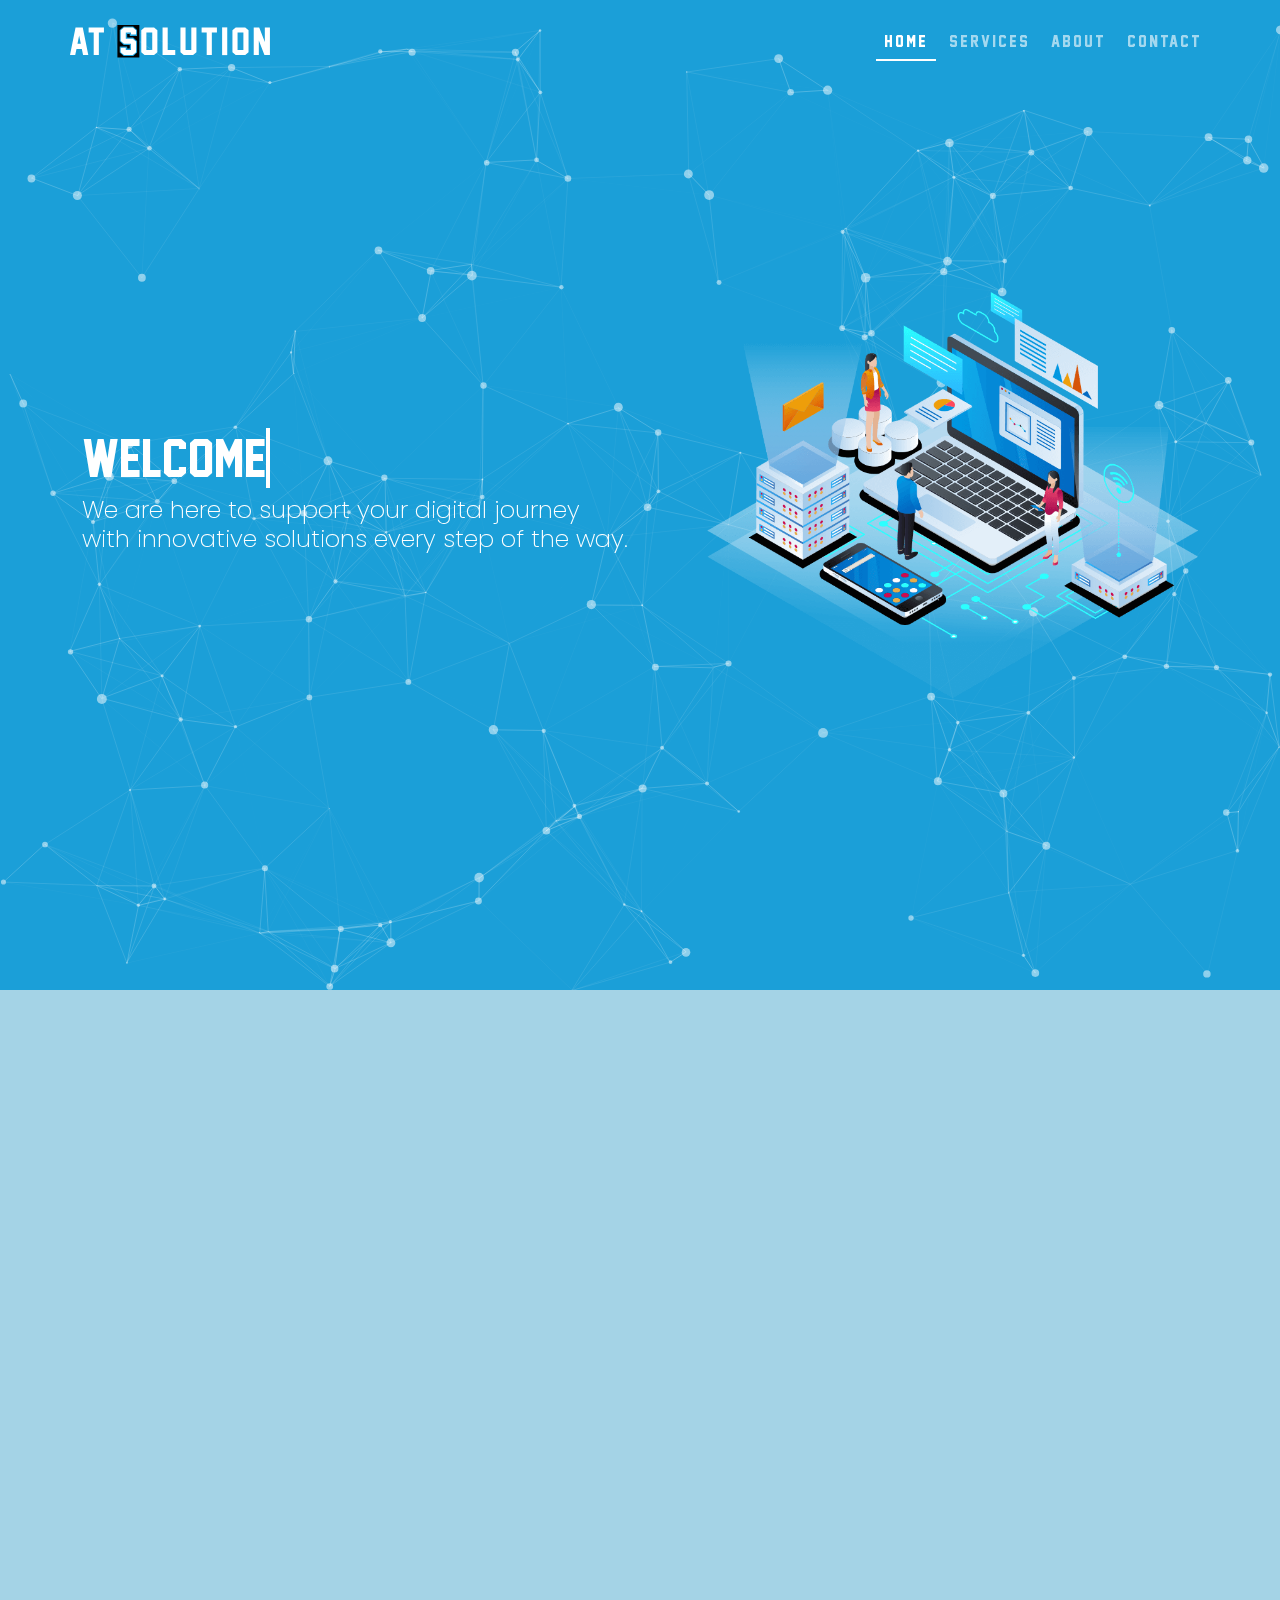
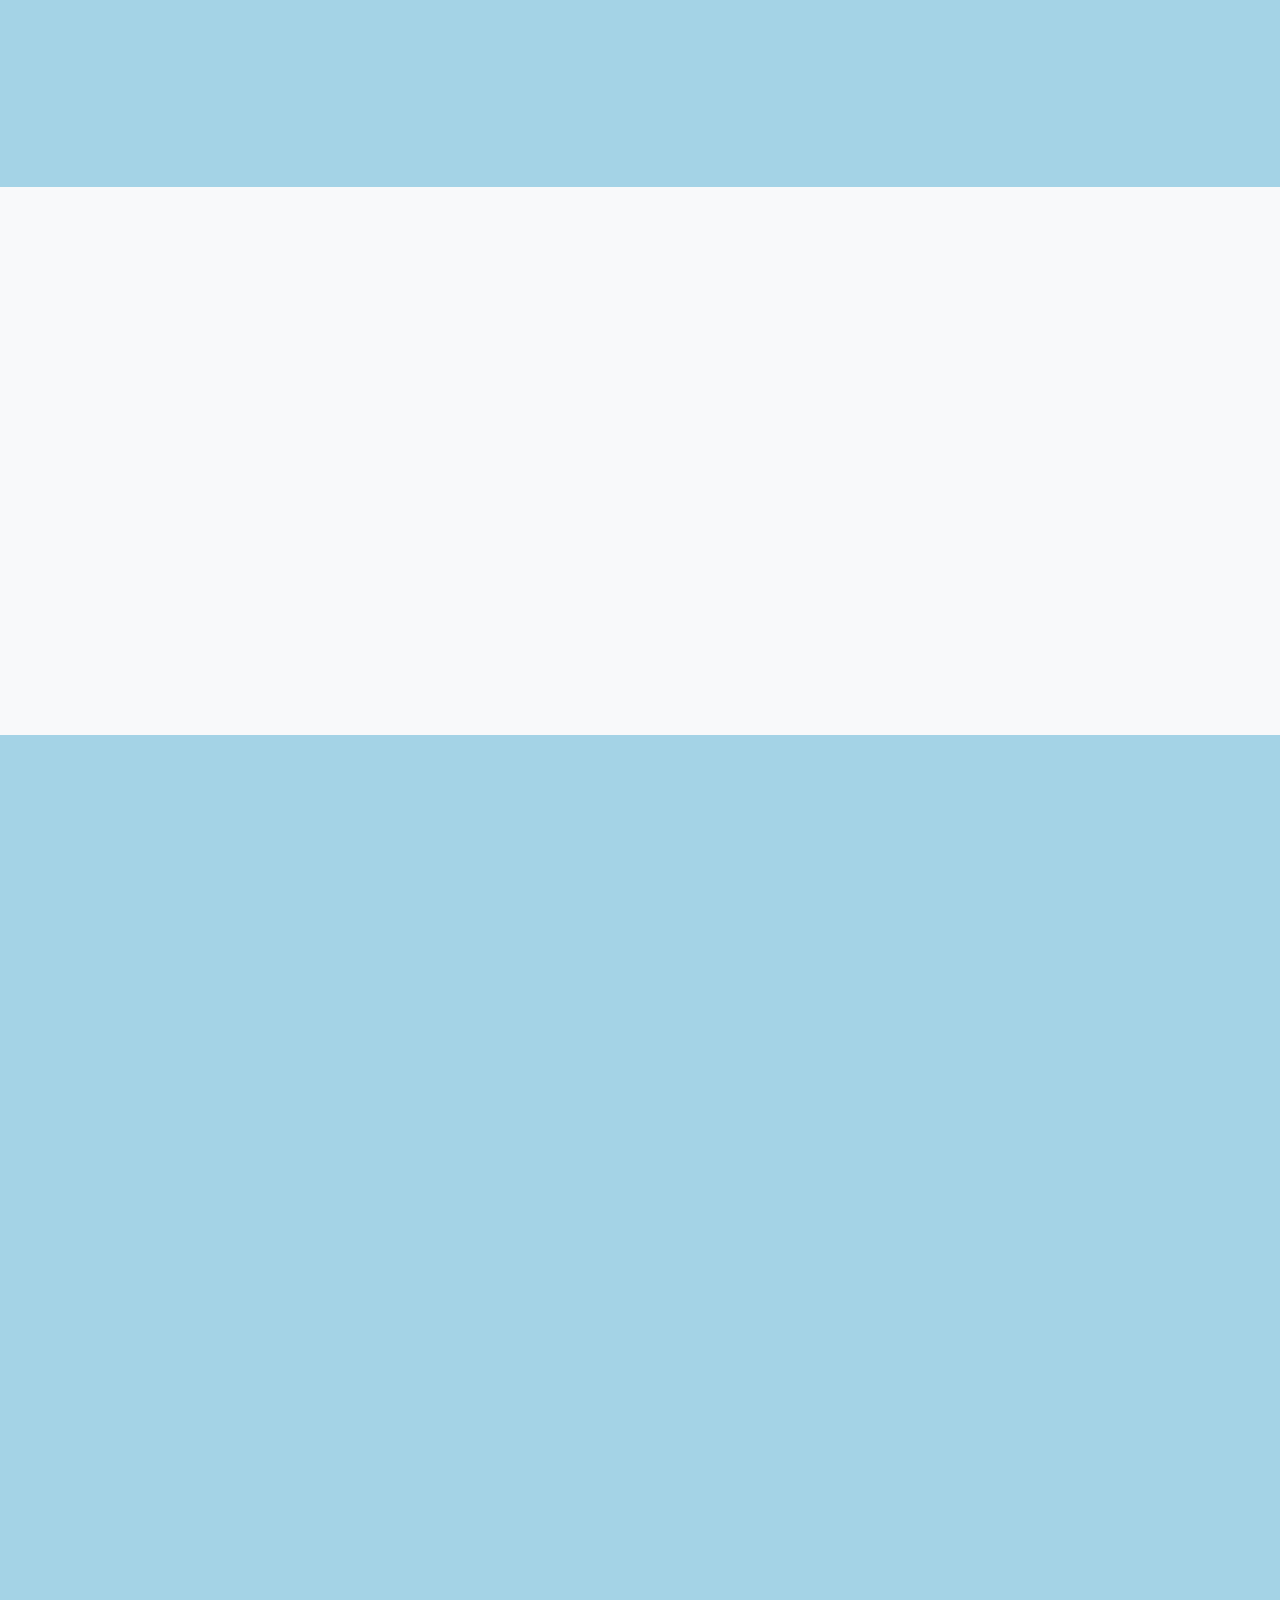
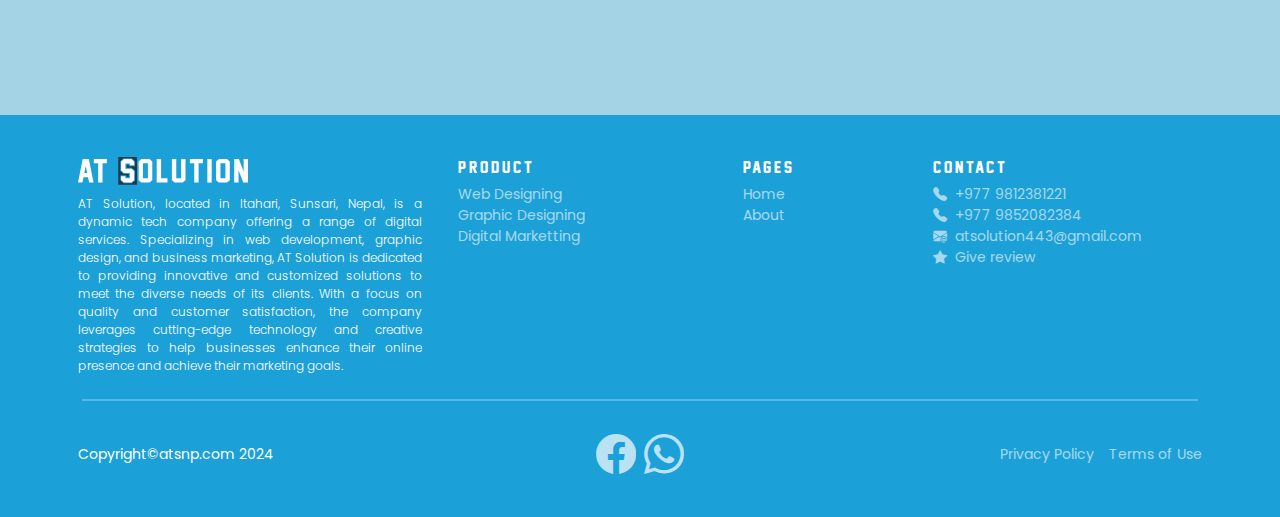
==== commit 1b25f0fa: "Add files via upload" ====
--- a/index.html
+++ b/index.html
@@ -284,7 +284,8 @@
                                     <img src="asset/images/website/pexels-product-school-1299359-2678468.jpg" alt="">
                                 </div>
                             </div>
-                            <div class="col-12 col-lg-6 d-flex" data-aos="fade-left" data-aos-delay="1000">
+                            <div class="col-12 col-lg-6 d-flex" data-aos="fade-up"
+                            data-aos-anchor-placement="top-center" data-aos-delay="500">
                                 <div class="card flex-fill">
                                     <div class="card-body">
                                         <h2 class="mb-3">Introduction</h2>
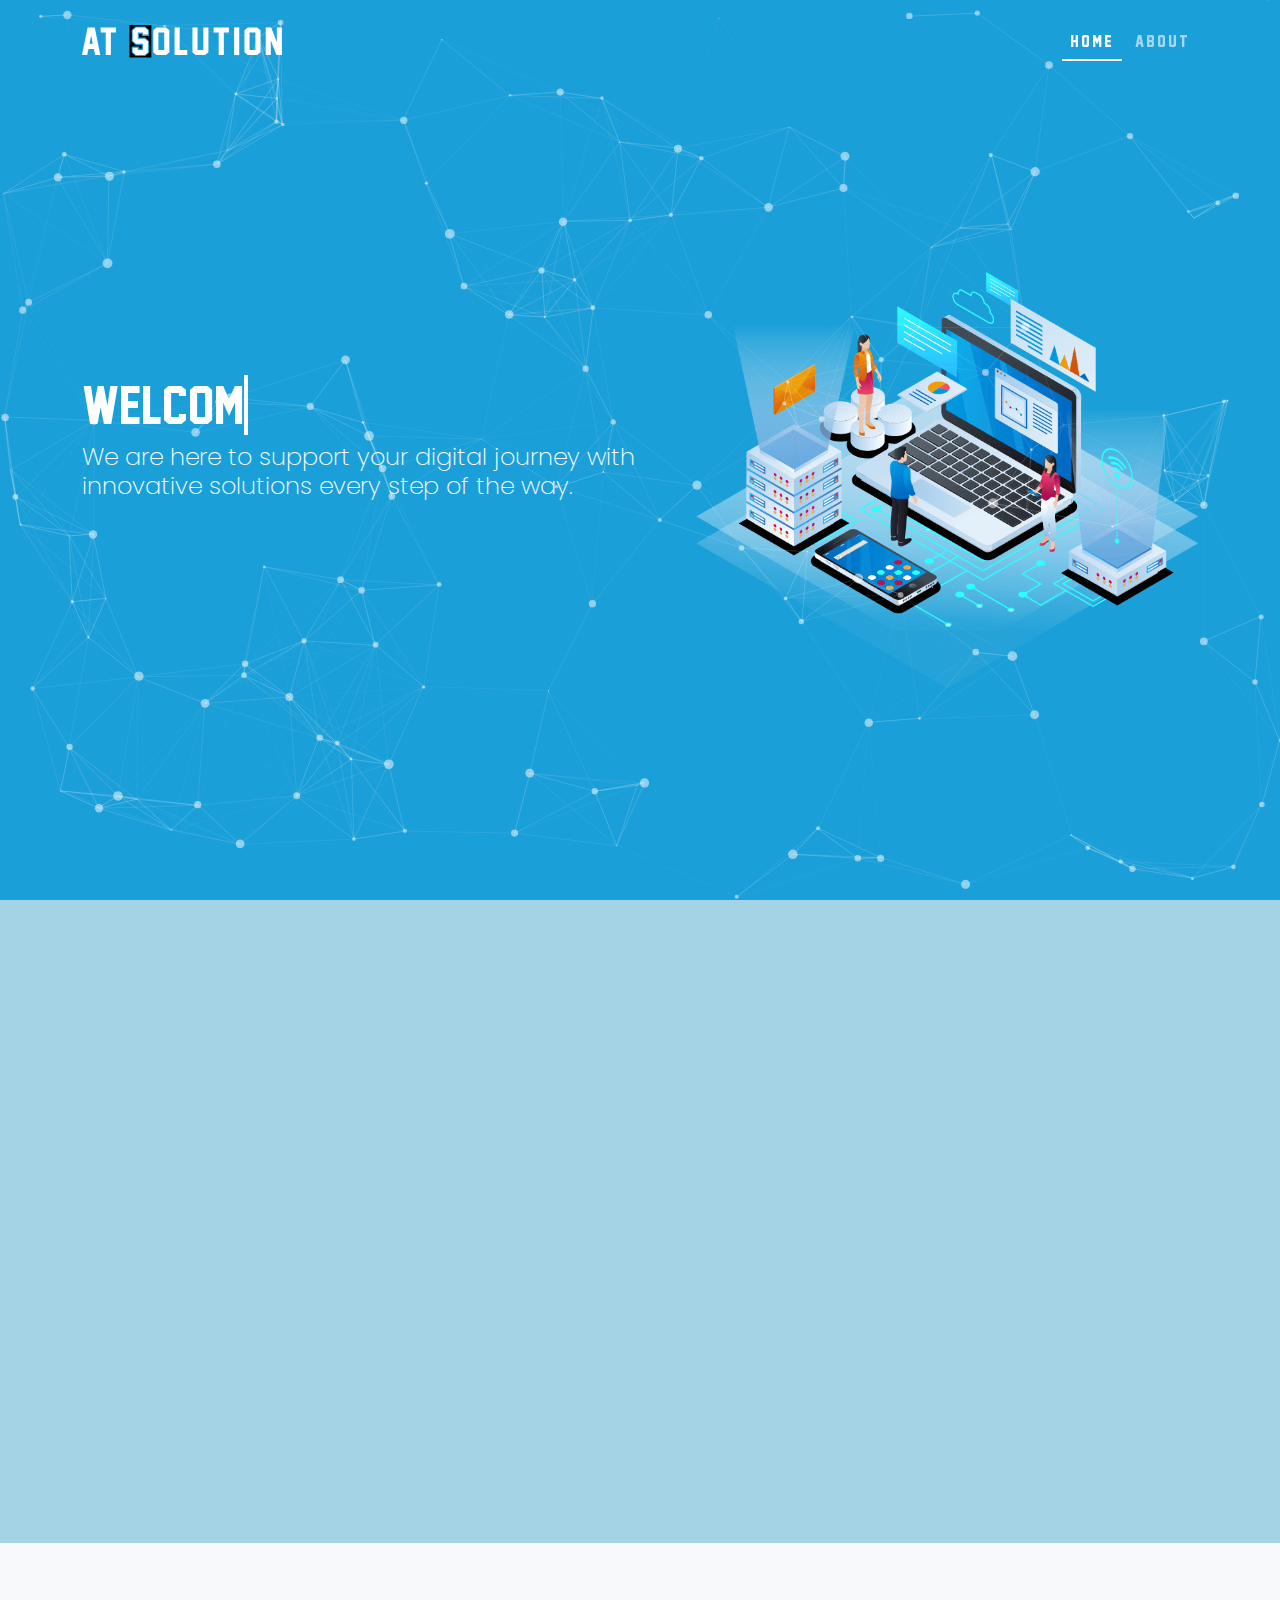
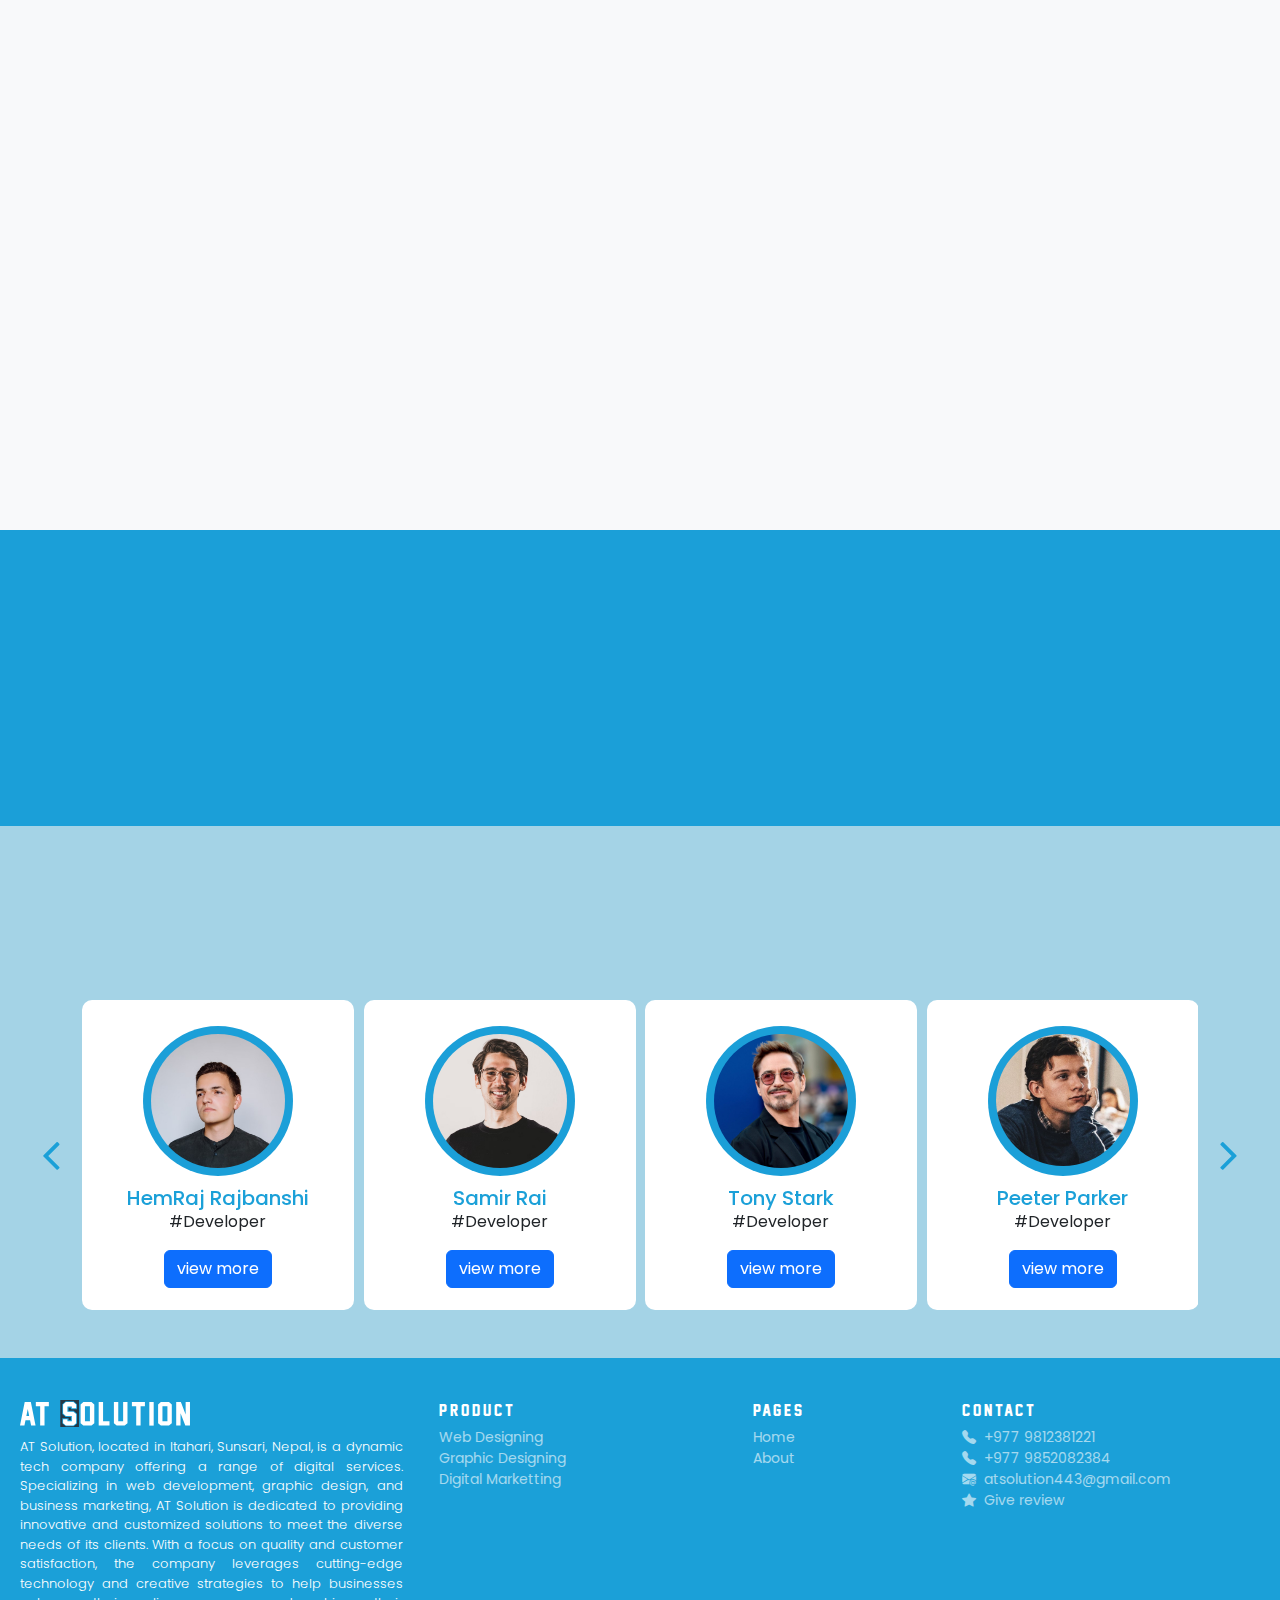
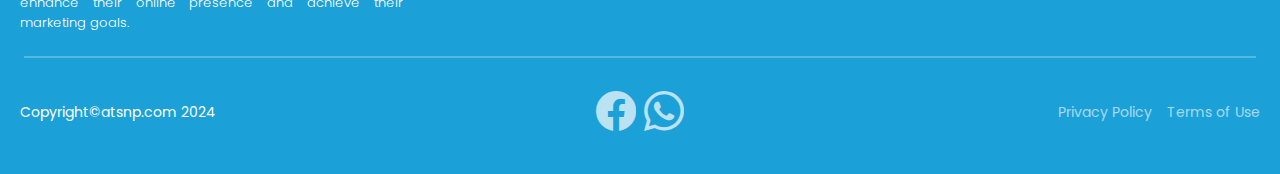
==== commit bcaddb9d: "Add files via upload" ====
--- a/index.html
+++ b/index.html
@@ -4,48 +4,51 @@
 <head>
     <meta charset="UTF-8">
     <meta name="viewport" content="width=device-width, initial-scale=1.0">
-
-    <!-- Title -->
     <title>AT SOLUTION</title>
 
-    <!-- Frontent css -->
-    <link rel="stylesheet" href="asset/css/frontent_master.css">
-
-    <!-- Bootstrap css -->
-    <link rel="stylesheet" href="asset/source/bootstrap/css/bootstrap.min.css">
-
-    <!-- frontent master css -->
-    <link rel="stylesheet" href="asset/css/frontent_master.css">
+    <link rel="icon" type="image/x-icon" href="assets/images/favicon/favicon.png">
+
+    <!-- Frontent master css -->
+    <link rel="stylesheet" href="assets/css/frontent_master.css">
+
+    <!-- Bootstrap 5.3 css -->
+    <link rel="stylesheet" href="assets/source/bootstrap5.3/bootstrap.min.css">
 
     <!-- Font awesome css -->
-    <link rel="stylesheet" href="asset/source/font-awesome/css/font-awesome.min.css">
+    <link rel="stylesheet" href="assets/source/font-awesome/css/font-awesome.min.css">
 
     <!-- Extra icons css -->
-    <link rel="stylesheet" href="asset/source/extra-icon/icon.css">
-
-    <!-- Index css -->
-    <link rel="stylesheet" href="asset/css/index.css">
+    <link rel="stylesheet" href="assets/source/extra-icon/icon.css">
 
     <!-- Owl carousel css -->
-    <link rel="stylesheet" href="asset/source/owl-carousel/owl.carousel.min.css">
+    <link rel="stylesheet" href="assets/source/owl-carousel/owl.carousel.min.css">
 
     <!-- Aos css -->
-    <link rel="stylesheet" href="asset/source/aos/aos.css">
+    <link rel="stylesheet" href="assets/source/aos/aos.css">
 </head>
 
 <body>
-    <!-- Back to top btn -->
-    <button type="button" class="back-to-top" id="back-to-top-button">
-        <i class="fa fa-arrow-up"></i>
-    </button>
-    <!-- whole-container Start -->
-    <div class="whole-container">
-        <!-- Navbar Start -->
-        <nav class="navbar navbar-expand-lg fixed-top">
-            <div class="container-fluid container-xl p-0">
+    <!-- Page loading animation start -->
+    <!-- <div class="page-loading-animation-holder">
+        <div class="d-flex align-items-center justify-content-center h-100 w-100">
+            <div class="loader"></div>
+        </div>
+    </div> -->
+    <!-- Page loading animation end -->
+
+    <div class="whole-conainer">
+
+        <!-- Back to top btn Start -->
+        <button type="button" class="back-to-top" id="back-to-top-button">
+            <i class="fa fa-arrow-up"></i>
+        </button>
+        <!-- Back to top btn End -->
+
+        <!-- Navbar start -->
+        <nav class="navbar navbar-expand-lg w-100 fixed-top">
+            <div class="container-fluid container-lg">
                 <a class="navbar-brand" href="index.html">
-                    <svg xmlns="http://www.w3.org/2000/svg" id="Layer_1" data-name="Layer 1"
-                        viewBox="162.43 0 1899.78 309.09">
+                    <svg xmlns="http://www.w3.org/2000/svg" viewBox="162.43 0 1899.78 309.09">
                         <g>
                             <path
                                 d="M286.61,286.21l-11.75-58.73h-51.01l-11.75,58.73h-49.67L215.13,22.58h68.47l52.69,263.63h-49.67Zm-21.48-107.4l-15.77-78.87-15.77,78.87h31.55Z"
@@ -79,99 +82,94 @@
                             class="logo-text-outline"></path>
                     </svg>
                 </a>
-                <button class="btn navbar-toggler p-0" type="button" data-bs-toggle="collapse"
-                    data-bs-target="#navbarToggle" aria-controls="navbarToggle" aria-expanded="false"
-                    aria-label="Toggle navigation" style="font-size: 24px;">
+                <button class="p-0 navbar-toggler" type="button" id="navbar-toggler">
                     <span class="icon-menu"></span>
                 </button>
-                <div class="collapse navbar-collapse justify-content-end" id="navbarToggle">
-                    <ul class="navbar-nav">
+                <div class="navbar-collapse">
+                    <div class="nav-link-title align-items-center justify-content-center">
+                        <h2 class="text-center m-0">PAGES</h2>
+                    </div>
+                    <ul class="navbar-nav ms-auto">
                         <li class="nav-item nav-active">
-                            <a class="nav-link" href="index.html">Home</a>
+                            <a class="nav-link" href="index.html">HOME</a>
                             <span></span>
                         </li>
                         <li class="nav-item">
-                            <a class="nav-link" href="#">Services</a>
-                            <span></span>
-                        </li>
-                        <li class="nav-item">
-                            <a class="nav-link" href="about.html">About</a>
-                            <span></span>
-                        </li>
-                        <li class="nav-item">
-                            <a class="nav-link" href="#">Contact</a>
+                            <a class="nav-link" href="#">ABOUT</a>
                             <span></span>
                         </li>
                     </ul>
                 </div>
             </div>
         </nav>
-        <!-- Navbar End -->
-        <!-- Main content Start -->
-        <main class="main-content">
-            <div class="primary-bg" id="particles-js">
-                <div class="hero-content-holder w-100 h-100">
-                    <div class="container-fluid container-xl h-100 p-0">
-                        <div class="row m-0 h-100">
-                            <div class="col-lg-6 order-2 order-lg-1 h-100">
-                                <div class="hero-text-holder h-100 d-flex align-items-center">
-                                    <div class="d-block">
-                                        <h1>
-                                            <a href="#" class="typewrite text-white" data-period="2000"
-                                                data-type='[ "Welcome to AT Solution", "Better Solutions For Your Digital Journey"]'>
-                                                <span class="typing-line"></span>
-                                            </a>
-                                        </h1>
-                                        <h4 class="text-white" data-aos="fade-up"
-                                            data-aos-anchor-placement="bottom-bottom">
-                                            We are here to support your digital journey with innovative
-                                            solutions every
-                                            step
-                                            of the way.
-                                        </h4>
-                                    </div>
-                                </div>
-                            </div>
-                            <div class="col-lg-6 order-1 order-lg-2 h-100 d-flex hero-img-holder">
-                                <img src="asset/images/website/hero-img.png" data-aos="fade-left">
-                            </div>
-                        </div>
-                    </div>
-                </div>
-            </div>
+        <!-- Navbar end -->
+
+        <!-- Body Content Start -->
+        <main class="body-content mb-5">
+
+            <!-- Hero Section Start -->
+            <section class="index hero">
+                <div id="particles-js" class="w-100"></div>
+                <div class="container-lg h-100 d-flex align-items-center">
+                    <div class="row g-0">
+                        <div class="col-12 col-lg-6  order-2 order-lg-1 d-flex align-items-center">
+                            <div class="d-block">
+                                <h1>
+                                    <a href="#" class="typewrite text-white" data-period="2000"
+                                        data-type='[ "Welcome to AT Solution", "Better Solutions For Your Digital Journey"]'>
+                                        <span class="typing-line"></span>
+                                    </a>
+                                </h1>
+                                <h4 class="text-white mb-4" data-aos="fade-up" data-aos-delay="1000"
+                                    data-aos-anchor-placement="bottom-bottom">
+                                    We are here to support your digital journey with innovative solutions every step of
+                                    the way.
+                                </h4>
+                            </div>
+                        </div>
+                        <div class="col-12 col-lg-6  order-1 order-lg-2 d-flex align-items-center hero-img-holder">
+                            <img src="assets/images/website/hero-img.png" data-aos-delay="1000" data-aos="fade-left">
+                        </div>
+                    </div>
+                </div>
+            </section>
+            <!-- Hero Section End -->
+
+            <!-- Content start -->
             <div class="row m-0 g-5">
                 <!-- Brand carousel -->
                 <div class="col-12 p-0" data-aos="zoom-in" data-aos-duration="16000">
-                    <div class="container-fluid container-xl brand-carousel p-2">
+                    <div class="container-lg">
                         <div class="carousel-wrap">
                             <div class="owl-carousel" id="brand-carousel">
                                 <div class="item">
-                                    <img src="asset/images/logo/photoshop.png">
+                                    <img src="assets/images/logo/photoshop.png">
                                 </div>
                                 <div class="item">
-                                    <img src="asset/images/logo/illustrator.png">
+                                    <img src="assets/images/logo/illustrator.png">
                                 </div>
                                 <div class="item">
-                                    <img src="asset/images/logo/html.png">
+                                    <img src="assets/images/logo/html.png">
                                 </div>
                                 <div class="item">
-                                    <img src="asset/images/logo/css.png">
+                                    <img src="assets/images/logo/css.png">
                                 </div>
                                 <div class="item">
-                                    <img src="asset/images/logo/js.png">
+                                    <img src="assets/images/logo/js.png">
                                 </div>
                                 <div class="item">
-                                    <img src="asset/images/logo/jquery.png">
+                                    <img src="assets/images/logo/jquery.png">
                                 </div>
                                 <div class="item">
-                                    <img src="asset/images/logo/nodejs.png">
+                                    <img src="assets/images/logo/nodejs.png">
                                 </div>
                             </div>
                         </div>
                     </div>
                 </div>
                 <!-- Title -->
-                <div class="col-12 p-0" data-aos="fade-up" data-aos-anchor-placement="top-center">
+                <div class="col-12 p-0" data-aos="fade-up" data-aos-anchor-placement="bottom-bottom"
+                    data-aos-delay="300">
                     <div class="content-title d-flex justify-content-center">
                         <div class="d-block">
                             <h1>Our Features</h1>
@@ -181,18 +179,20 @@
                 </div>
                 <!-- Feaatures -->
                 <div class="col-12 p-0">
-                    <div class="container-fluid container-xl p-0">
-                        <div class="row m-0 g-3">
-                            <div class="col-12 col-md-6 col-lg-3 features-cards" data-aos="fade-up"
-                                data-aos-anchor-placement="top-center" data-aos-delay="200">
-                                <div class="card ">
-                                    <div class="card-body text-center">
-                                        <div class="d-flex justify-content-center align-items-center p-3">
+                    <div class="container-lg">
+                        <div class="row row-cols-1 row-cols-md-2 row-cols-lg-4 g-3 features-cards">
+                            <div class="col" data-aos="fade-up" data-aos-anchor-placement="bottom-bottom"
+                                data-aos-delay="100">
+                                <div class="card h-100">
+                                    <div class="card-body">
+                                        <div
+                                            class="features-icon d-flex align-items-center justify-content-center mb-2">
                                             <i class="fa fa-trophy"></i>
                                         </div>
-                                        <h5 class="mb-3">Lorem ipsum</h5>
-                                        <p class="mb-3 text-secondary">
-                                            Lorem ipsum dolor sit amet, consectetur adipiscing elit. Maecenas rutrum
+                                        <h5 class="card-title text-center">Feature 1</h5>
+                                        <p class="card-text text-secondary text-justify"> Lorem ipsum dolor sit amet,
+                                            consectetur adipiscing elit.
+                                            Maecenas rutrum
                                             tellus a dolor egestas, eu venenatis risus faucibus. Nam dictum auctor ante.
                                             Maecenas sollicitudin dictum.
                                         </p>
@@ -203,16 +203,18 @@
                                     </div>
                                 </div>
                             </div>
-                            <div class="col-12 col-md-6 col-lg-3 features-cards" data-aos="fade-up"
-                                data-aos-anchor-placement="top-center" data-aos-delay="300">
-                                <div class="card ">
-                                    <div class="card-body text-center">
-                                        <div class="d-flex justify-content-center align-items-center p-3">
+                            <div class="col" data-aos="fade-up" data-aos-anchor-placement="bottom-bottom"
+                                data-aos-delay="200">
+                                <div class="card h-100">
+                                    <div class="card-body">
+                                        <div
+                                            class="features-icon d-flex align-items-center justify-content-center mb-2">
                                             <i class="fa fa-trophy"></i>
                                         </div>
-                                        <h5 class="mb-3">Lorem ipsum</h5>
-                                        <p class="mb-3 text-secondary">
-                                            Lorem ipsum dolor sit amet, consectetur adipiscing elit. Maecenas rutrum
+                                        <h5 class="card-title text-center">Feature 2</h5>
+                                        <p class="card-text text-secondary text-justify"> Lorem ipsum dolor sit amet,
+                                            consectetur adipiscing elit.
+                                            Maecenas rutrum
                                             tellus a dolor egestas, eu venenatis risus faucibus. Nam dictum auctor ante.
                                             Maecenas sollicitudin dictum.
                                         </p>
@@ -223,16 +225,18 @@
                                     </div>
                                 </div>
                             </div>
-                            <div class="col-12 col-md-6 col-lg-3 features-cards" data-aos="fade-up"
-                                data-aos-anchor-placement="top-center" data-aos-delay="400">
-                                <div class="card ">
-                                    <div class="card-body text-center">
-                                        <div class="d-flex justify-content-center align-items-center p-3">
+                            <div class="col" data-aos="fade-up" data-aos-anchor-placement="bottom-bottom"
+                                data-aos-delay="300">
+                                <div class="card h-100">
+                                    <div class="card-body">
+                                        <div
+                                            class="features-icon d-flex align-items-center justify-content-center mb-2">
                                             <i class="fa fa-trophy"></i>
                                         </div>
-                                        <h5 class="mb-3">Lorem ipsum</h5>
-                                        <p class="mb-3 text-secondary">
-                                            Lorem ipsum dolor sit amet, consectetur adipiscing elit. Maecenas rutrum
+                                        <h5 class="card-title text-center">Feature 3</h5>
+                                        <p class="card-text text-secondary text-justify"> Lorem ipsum dolor sit amet,
+                                            consectetur adipiscing elit.
+                                            Maecenas rutrum
                                             tellus a dolor egestas, eu venenatis risus faucibus. Nam dictum auctor ante.
                                             Maecenas sollicitudin dictum.
                                         </p>
@@ -243,16 +247,18 @@
                                     </div>
                                 </div>
                             </div>
-                            <div class="col-12 col-md-6 col-lg-3 features-cards" data-aos="fade-up"
-                                data-aos-anchor-placement="top-center" data-aos-delay="500">
-                                <div class="card ">
-                                    <div class="card-body text-center">
-                                        <div class="d-flex justify-content-center align-items-center p-3">
+                            <div class="col" data-aos="fade-up" data-aos-anchor-placement="bottom-bottom"
+                                data-aos-delay="400">
+                                <div class="card h-100">
+                                    <div class="card-body">
+                                        <div
+                                            class="features-icon d-flex align-items-center justify-content-center mb-2">
                                             <i class="fa fa-trophy"></i>
                                         </div>
-                                        <h5 class="mb-3">Lorem ipsum</h5>
-                                        <p class="mb-3 text-secondary">
-                                            Lorem ipsum dolor sit amet, consectetur adipiscing elit. Maecenas rutrum
+                                        <h5 class="card-title text-center">Feature 4</h5>
+                                        <p class="card-text text-secondary text-justify"> Lorem ipsum dolor sit amet,
+                                            consectetur adipiscing elit.
+                                            Maecenas rutrum
                                             tellus a dolor egestas, eu venenatis risus faucibus. Nam dictum auctor ante.
                                             Maecenas sollicitudin dictum.
                                         </p>
@@ -266,99 +272,134 @@
                         </div>
                     </div>
                 </div>
+                <div class="col-12 p-0">
+                    <div class="row m-0">
+                        <div class="col-12 p-0 bg-light">
+                            <div class="row m-0 g-5 mb-5">
+                                <!-- Title -->
+                                <div class="col-12 p-0" data-aos="fade-up" data-aos-anchor-placement="bottom-bottom"
+                                    data-aos-delay="300">
+                                    <div class="content-title d-flex justify-content-center">
+                                        <div class="d-block">
+                                            <h1>ABOUT US</h1>
+                                            <span></span>
+                                        </div>
+                                    </div>
+                                </div>
+                                <!-- About -->
+                                <div class="col-12 p-0 about-us">
+                                    <div class="container-lg">
+                                        <div class="row g-3">
+                                            <div class="col-12 col-lg-5" data-aos="zoom-in-right" data-aos-delay="100">
+                                                <img src="assets/images/website/pexels-product-school-1299359-2678468.jpg"
+                                                    alt="">
+                                            </div>
+                                            <div class="col-12 col-lg-7" data-aos="fade-up"
+                                                data-aos-anchor-placement="center-bottom" data-aos-delay="300">
+                                                <h2>Introduction to AT SOLUTION</h2>
+                                                <p class="mb-3 text-justify text-secondary">
+                                                    Lorem ipsum dolor sit amet, consectetur adipiscing elit. Mauris
+                                                    luctus
+                                                    blandit massa quis hendrerit. Vestibulum faucibus vitae eros quis
+                                                    mattis.
+                                                    Fusce quis ipsum id tortor tincidunt faucibus eget feugiat nisi.
+                                                    Duis nisl
+                                                    sapien, eleifend sit amet convallis sed, gravida accumsan mauris.
+                                                    Vivamus
+                                                    nulla nunc, consequat sit amet tellus ut, bibendum suscipit massa.
+                                                    Praesent
+                                                    sit amet metus purus. Sed laoreet nec nulla vitae lobortis. Nulla
+                                                    ultrices
+                                                    auctor velit. Aenean ligula urna, pulvinar facilisis sollicitudin
+                                                    sagittis,
+                                                    tincidunt at diam. Quisque vestibulum, turpis at mattis bibendum,
+                                                    ipsum
+                                                    lectus mattis nisl, nec pulvinar mi ligula non nisl.
+                                                </p>
+                                                <div class="d-flex justify-content-center mb-2">
+                                                    <a href="#" class="btn btn-outline-primary">Read More</a>
+                                                </div>
+                                                <div class="d-flex justify-content-center gap-3">
+                                                    <a href="https://www.facebook.com/profile.php?id=61556587933581"
+                                                        target="_blank" class="social-media"><i
+                                                            class="bi bi-facebook"></i></a>
+                                                    <a href="https://wa.me/9779812381221" target="_blank"
+                                                        class="social-media"><i class="bi bi-whatsapp"></i></a>
+                                                </div>
+                                            </div>
+                                        </div>
+                                    </div>
+                                </div>
+                            </div>
+                        </div>
+                        <!-- Counter -->
+                        <div class="col-12 p-0 primary-bg">
+                            <div class="container-lg count-area">
+                                <div class="row gx-2 gx-lg-5 gy-lg-5 gy-2 mb-2 mb-md-5 m-0">
+                                    <div class="col-6 col-md-3 d-flex align-items-center justify-content-center"
+                                        data-aos="fade-up" data-aos-anchor-placement="bottom-bottom"
+                                        data-aos-delay="0">
+                                        <div
+                                            class="count-area-content d-flex align-items-center justify-content-center">
+                                            <div class="d-block">
+                                                <div class="count-icon text-white text-center"><i
+                                                        class="fa fa-cube"></i>
+                                                </div>
+                                                <div class="count-digit text-white text-center">809</div>
+                                                <div class="count-title text-white text-center">PRODUCTS</div>
+                                            </div>
+                                        </div>
+                                    </div>
+                                    <div class="col-6 col-md-3 d-flex align-items-center justify-content-center"
+                                        data-aos="fade-up" data-aos-anchor-placement="bottom-bottom"
+                                        data-aos-delay="100">
+                                        <div
+                                            class="count-area-content d-flex align-items-center justify-content-center">
+                                            <div class="d-block">
+                                                <div class="count-icon text-white text-center"><i
+                                                        class="fa fa-laptop"></i>
+                                                </div>
+                                                <div class="count-digit text-white text-center">2005</div>
+                                                <div class="count-title text-white text-center">PROJECTS</div>
+                                            </div>
+                                        </div>
+                                    </div>
+                                    <div class="col-6 col-md-3 d-flex align-items-center justify-content-center"
+                                        data-aos="fade-up" data-aos-anchor-placement="bottom-bottom"
+                                        data-aos-delay="200">
+                                        <div
+                                            class="count-area-content d-flex align-items-center justify-content-center">
+                                            <div class="d-block">
+                                                <div class="count-icon text-white text-center"><i
+                                                        class="fa fa-code"></i>
+                                                </div>
+                                                <div class="count-digit text-white text-center">10</div>
+                                                <div class="count-title text-white text-center">DEVELOPERS</div>
+                                            </div>
+                                        </div>
+                                    </div>
+                                    <div class="col-6 col-md-3 d-flex align-items-center justify-content-center"
+                                        data-aos="fade-up" data-aos-anchor-placement="bottom-bottom"
+                                        data-aos-delay="300">
+                                        <div
+                                            class="count-area-content d-flex align-items-center justify-content-center">
+                                            <div class="d-block">
+                                                <div class="count-icon text-white text-center"> <i
+                                                        class="fa fa-group"></i>
+                                                </div>
+                                                <div class="count-digit text-white text-center">30000</div>
+                                                <div class="count-title text-white text-center">CLIENTS</div>
+                                            </div>
+                                        </div>
+                                    </div>
+                                </div>
+                            </div>
+                        </div>
+                    </div>
+                </div>
                 <!-- Title -->
-                <div class="col-12 p-0" data-aos="fade-up" data-aos-anchor-placement="top-center">
-                    <div class="content-title d-flex justify-content-center">
-                        <div class="d-block">
-                            <h1>About Us</h1>
-                            <span></span>
-                        </div>
-                    </div>
-                </div>
-                <!-- About us -->
-                <div class="col-12 bg-light p-0">
-                    <div class="container-fluid container-xl about-us">
-                        <div class="row m-0 g-0">
-                            <div class="col-12 col-lg-6 d-flex" data-aos="fade-right" data-aos-delay="500">
-                                <div class="card flex-fill">
-                                    <img src="asset/images/website/pexels-product-school-1299359-2678468.jpg" alt="">
-                                </div>
-                            </div>
-                            <div class="col-12 col-lg-6 d-flex" data-aos="fade-up"
-                            data-aos-anchor-placement="top-center" data-aos-delay="500">
-                                <div class="card flex-fill">
-                                    <div class="card-body">
-                                        <h2 class="mb-3">Introduction</h2>
-                                        <p class="mb-3 text-secondary">
-                                            Lorem ipsum dolor sit amet, consectetur adipiscing elit. Mauris luctus
-                                            blandit massa quis hendrerit. Vestibulum faucibus vitae eros quis mattis.
-                                            Fusce quis ipsum id tortor tincidunt faucibus eget feugiat nisi. Duis nisl
-                                            sapien, eleifend sit amet convallis sed, gravida accumsan mauris. Vivamus
-                                            nulla nunc, consequat sit amet tellus ut, bibendum suscipit massa. Praesent
-                                            sit amet metus purus. Sed laoreet nec nulla vitae lobortis. Nulla ultrices
-                                            auctor velit. Aenean ligula urna, pulvinar facilisis sollicitudin sagittis,
-                                            tincidunt at diam. Quisque vestibulum, turpis at mattis bibendum, ipsum
-                                            lectus mattis nisl, nec pulvinar mi ligula non nisl. Phasellus ultrices arcu
-                                            eget faucibus tincidunt. Nunc eu finibus lacus.
-                                        </p>
-                                    </div>
-                                </div>
-                            </div>
-                        </div>
-
-                    </div>
-                </div>
-                <!-- Counter -->
-                <div class="col-12 p-0" data-aos="fade-right" data-aos-duration="6000">
-                    <div class="primary-bg count-area" data-diff="100">
-                        <div class="container-fluid container-xl p-0">
-                            <div class="row m-0 g-3">
-                                <div class="col-6 col-md-3 d-flex align-items-center justify-content-center">
-                                    <div class="count-area-content d-flex align-items-center justify-content-center">
-                                        <div class="d-block">
-                                            <div class="count-icon text-white text-center"><i class="fa fa-cube"></i>
-                                            </div>
-                                            <div class="count-digit text-white text-center">809</div>
-                                            <div class="count-title text-white text-center">PRODUCTS</div>
-                                        </div>
-                                    </div>
-                                </div>
-                                <div class="col-6 col-md-3 d-flex align-items-center justify-content-center">
-                                    <div class="count-area-content d-flex align-items-center justify-content-center">
-                                        <div class="d-block">
-                                            <div class="count-icon text-white text-center"><i class="fa fa-laptop"></i>
-                                            </div>
-                                            <div class="count-digit text-white text-center">2005</div>
-                                            <div class="count-title text-white text-center">PROJECTS</div>
-                                        </div>
-                                    </div>
-                                </div>
-                                <div class="col-6 col-md-3 d-flex align-items-center justify-content-center">
-                                    <div class="count-area-content d-flex align-items-center justify-content-center">
-                                        <div class="d-block">
-                                            <div class="count-icon text-white text-center"><i class="fa fa-code"></i>
-                                            </div>
-                                            <div class="count-digit text-white text-center">10</div>
-                                            <div class="count-title text-white text-center">DEVELOPERS</div>
-                                        </div>
-                                    </div>
-                                </div>
-                                <div class="col-6 col-md-3 d-flex align-items-center justify-content-center">
-                                    <div class="count-area-content d-flex align-items-center justify-content-center">
-                                        <div class="d-block">
-                                            <div class="count-icon text-white text-center"> <i class="fa fa-group"></i>
-                                            </div>
-                                            <div class="count-digit text-white text-center">30000</div>
-                                            <div class="count-title text-white text-center">CLIENTS</div>
-                                        </div>
-                                    </div>
-                                </div>
-                            </div>
-                        </div>
-                    </div>
-                </div>
-                <!-- Title -->
-                <div class="col-12 p-0" data-aos="fade-up" data-aos-anchor-placement="top-center">
+                <div class="col-12 p-0" data-aos="fade-up" data-aos-anchor-placement="bottom-bottom"
+                    data-aos-delay="300">
                     <div class="content-title d-flex justify-content-center">
                         <div class="d-block">
                             <h1>Our Team</h1>
@@ -366,15 +407,16 @@
                         </div>
                     </div>
                 </div>
-                <div class="col-12 p-0" data-aos="fade-up" data-aos-anchor-placement="top-center">
-                    <div class="container-fluid container-xl my-team">
+                <!-- Team -->
+                <div class="col-12 p-0">
+                    <div class="container-lg  my-team">
                         <div class="carousel-wrap">
                             <div class="owl-carousel" id="team-owl-carousel">
-                                <div class="item card">
+                                <div class="item card" data-aos="flip-left" data-aos-delay="300">
                                     <div class="card-body">
                                         <div class="d-flex justify-content-center">
                                             <div class="profile-image-holder">
-                                                <img src="asset/images/team/photo-1535713875002-d1d0cf377fde.jpg"
+                                                <img src="assets/images/team/photo-1535713875002-d1d0cf377fde.jpg"
                                                     alt="">
                                             </div>
                                         </div>
@@ -385,11 +427,11 @@
                                         </div>
                                     </div>
                                 </div>
-                                <div class="item card">
+                                <div class="item card" data-aos="flip-left" data-aos-delay="300">
                                     <div class="card-body">
                                         <div class="d-flex justify-content-center">
                                             <div class="profile-image-holder">
-                                                <img src="asset/images/team/photo-1633332755192-727a05c4013d.jpg"
+                                                <img src="assets/images/team/photo-1633332755192-727a05c4013d.jpg"
                                                     alt="">
                                             </div>
                                         </div>
@@ -400,11 +442,11 @@
                                         </div>
                                     </div>
                                 </div>
-                                <div class="item card">
+                                <div class="item card" data-aos="flip-left" data-aos-delay="300">
                                     <div class="card-body">
                                         <div class="d-flex justify-content-center">
                                             <div class="profile-image-holder">
-                                                <img src="asset/images/team/Tony_Stark_Beard_with_Quiff_Hairstyle.width-800.jpg"
+                                                <img src="assets/images/team/Tony_Stark_Beard_with_Quiff_Hairstyle.width-800.jpg"
                                                     alt="">
                                             </div>
                                         </div>
@@ -415,11 +457,11 @@
                                         </div>
                                     </div>
                                 </div>
-                                <div class="item card">
+                                <div class="item card" data-aos="flip-left" data-aos-delay="300">
                                     <div class="card-body">
                                         <div class="d-flex justify-content-center">
                                             <div class="profile-image-holder">
-                                                <img src="asset/images/team/spider-man-boys-peter-Favim.com-6216316.jpg"
+                                                <img src="assets/images/team/spider-man-boys-peter-Favim.com-6216316.jpg"
                                                     alt="">
                                             </div>
                                         </div>
@@ -435,13 +477,13 @@
                     </div>
                 </div>
             </div>
-            <br>
-            <br>
+            <!-- Content end -->
         </main>
-        <!-- Main content Ends -->
+        <!-- Body Content End -->
+
         <!-- foother start -->
         <footer class="footer p-4">
-            <div class="container" style="padding-top: 10px;">
+            <div class="container-lgr" style="padding-top: 10px;">
                 <div class="row justify-content-end footer-1">
                     <div class="col-12 col-lg-4 p-2 footer-discription">
                         <div class="footer-logo-holder">
@@ -559,33 +601,30 @@
             </div>
         </footer>
         <!-- footer ends -->
+
     </div>
-    <!-- whole-container End -->
 </body>
 <!-- Jquery js -->
-<script src="asset/source/js/jquery.min.js"></script>
-
-<!-- Popper js -->
-<script src="asset/source/js/popper.min.js"></script>
-
-<!-- Bootstrap js -->
-<script src="asset/source/bootstrap/js/bootstrap.min.js"></script>
+<script src="assets/source/js/jquery.min.js"></script>
+
+<!-- Bootstrap 5.3 bundle js -->
+<script src="assets/source/bootstrap5.3/bootstrap.bundle.min.js"></script>
 
 <!-- Frontent master js -->
-<script src="asset/js/frontent_master.js"></script>
+<script src="assets/js/frontent_master.js"></script>
 
 <!-- Particle js -->
-<script src="asset/source/particles-js/particles.js"></script>
-<script src="asset/source/particles-js/costume-particle.js"></script>
+<script src="assets/source/particles-js/particles.js"></script>
+<script src="assets/source/particles-js/costume-particle.js"></script>
 
 <!-- Jquery js -->
-<script src='asset/source/owl-carousel/jquery.min.js'></script>
+<script src='assets/source/owl-carousel/jquery.min.js'></script>
 
 <!-- Owl carousel js -->
-<script src="asset/source/owl-carousel/owl.carousel.min.js"></script>
+<script src="assets/source/owl-carousel/owl.carousel.min.js"></script>
 
 <!-- Aos js -->
-<script src="asset/source/aos/aos.js"></script>
+<script src="assets/source/aos/aos.js"></script>
 <script>
     AOS.init();
 </script>
--- a/assets/css/frontent_master.css
+++ b/assets/css/frontent_master.css
@@ -0,0 +1,822 @@
+@import url('https://fonts.googleapis.com/css2?family=Poppins:ital,wght@0,100;0,200;0,300;0,400;0,500;0,600;0,700;0,800;0,900;1,100;1,200;1,300;1,400;1,500;1,600;1,700;1,800;1,900&display=swap');
+@import url("https://cdn.jsdelivr.net/npm/bootstrap-icons@1.11.3/font/bootstrap-icons.min.css");
+
+@font-face {
+    font-family: Jersey;
+    src: url('../../assets/source/fonts/Jersey.ttf');
+}
+
+:root {
+    --primary-color: #1ba0d8;
+    --secondary-color: #1dbbff;
+    --primary-bg-color: #1b9fd8;
+    --secondary-bg-color: #a4d3e6;
+    --primary-black: #273845;
+}
+
+* {
+    padding: 0;
+    margin: 0;
+    text-decoration: none;
+    box-sizing: border-box;
+    list-style: none;
+    box-shadow: none;
+}
+
+body {
+    font-family: "Poppins", sans-serif !important;
+    font-size: 16px !important;
+    overflow-x: hidden !important;
+}
+
+/* ------------------ Costume css Start ------------------ */
+.whole-conainer {
+    max-width: 100vw !important;
+    background-color: var(--secondary-bg-color);
+}
+
+::-webkit-scrollbar {
+    width: 10px;
+}
+
+::-webkit-scrollbar-track {
+    background: #f1f1f1;
+}
+
+::-webkit-scrollbar-thumb {
+    background: var(--primary-color);
+    border: 2px solid #f1f1f1;
+    border-radius: 6px;
+}
+
+img {
+    width: 100%;
+}
+
+a {
+    text-decoration: none !important;
+}
+
+.card {
+    border: none !important;
+}
+
+.text-justify {
+    text-align: justify;
+}
+
+.primary-color {
+    color: var(--primary-color) !important;
+}
+
+.primary-bg {
+    background-color: var(--primary-bg-color);
+}
+
+.secondary-bg {
+    background-color: var(--secondary-bg-color);
+}
+
+/* ------------------ Costume css End ------------------ */
+
+/* ------------------ Navbar Start ------------------ */
+.navbar {
+    padding: 20px 0px !important;
+    transition: background-color 0.5s ease;
+    transition: margin 0.5s ease;
+}
+
+.navbar-on-scroll {
+    background-color: white;
+    box-shadow: 0 4px 6px rgba(0, 0, 0, 0.1);
+}
+
+.navbar-brand {
+    width: 200px;
+    height: auto;
+}
+
+.logo-text {
+    fill: white;
+    transition: fill 0.5s ease;
+}
+
+.logo-text-on-scroll {
+    fill: var(--primary-color);
+}
+
+.navbar-toggler {
+    display: none;
+    border: none !important;
+}
+
+.navbar-toggler:focus {
+    box-shadow: none !important;
+}
+
+.navbar-toggler span {
+    color: white;
+    font-size: 28px;
+    transition: color 0.5s ease;
+}
+
+.navbar-toggler-on-scroll span {
+    color: var(--primary-color);
+}
+
+.nav-link-title {
+    display: none;
+}
+
+.navbar-nav {
+    gap: 5px;
+}
+
+.nav-item {
+    position: relative;
+}
+
+.nav-item span {
+    position: absolute;
+    content: '';
+    width: 0%;
+    height: 2px;
+    background-color: white;
+    bottom: 0;
+    transition: all 0.5s ease;
+}
+
+.nav-item-on-scroll span {
+    background-color: var(--primary-color);
+}
+
+.nav-item:hover span,
+.nav-active span {
+    width: 100%;
+}
+
+.nav-link {
+    color: white !important;
+    transition: color 0.5s ease, opacity 0.5s ease;
+    font-family: Jersey;
+    font-size: 16px;
+    letter-spacing: 2px;
+    font-weight: 1;
+    padding: 5;
+    opacity: 0.6;
+}
+
+.nav-link-on-scroll {
+    color: var(--primary-color) !important;
+}
+
+.nav-active a {
+    opacity: 1;
+}
+
+.nav-link:hover,
+.nav-link:focus {
+    color: white;
+    opacity: 1;
+}
+
+@media only screen and (max-width: 991px) {
+    .navbar-toggler {
+        display: flex;
+    }
+
+    .navbar-collapse {
+        position: fixed;
+        top: 0;
+        bottom: 0;
+        width: 280px;
+        right: 0;
+        transform: translateX(280px);
+        transition: transform 0.5s ease;
+        background-color: white;
+    }
+
+    .nav-link-title {
+        display: flex;
+        margin-left: 10px;
+        margin-right: 10px;
+        border-bottom: 1px solid var(--primary-color);
+        height: 50px;
+    }
+
+    .nav-link-title h2 {
+        color: var(--primary-color);
+        font-family: Jersey;
+    }
+
+    .navbar-nav {
+        padding-top: 20px;
+        gap: 20px;
+    }
+
+    .nav-item {
+        display: flex;
+        align-items: center;
+        justify-content: center;
+    }
+
+    .nav-item span {
+        display: none;
+    }
+
+    .nav-link {
+        color: var(--primary-color) !important;
+        border: 1px solid var(--primary-color) !important;
+        width: 150px;
+        display: flex !important;
+        align-items: center !important;
+        justify-content: center !important;
+        border-radius: 8px;
+        font-size: 22px;
+    }
+
+    .nav-active .nav-link {
+        background-color: var(--primary-bg-color);
+        color: white !important;
+    }
+
+    .navbar-collapse-on-toggle {
+        transform: translateX(0px);
+    }
+}
+
+@media only screen and (max-width: 767px) {}
+
+@media only screen and (max-width: 575px) {
+    .navbar {
+        padding: 10px 0px !important;
+    }
+
+    .navbar-brand {
+        width: 170px;
+    }
+}
+
+/* ------------------ Navbar End ------------------ */
+
+/* ---------------- Back to top btn css start ---------------- */
+.back-to-top {
+    display: flex;
+    background-color: white;
+    width: 50px;
+    height: 50px;
+    border-radius: 50%;
+    position: fixed;
+    bottom: 10px;
+    right: 10px;
+    border: none;
+    justify-content: center;
+    align-items: center;
+    transition: opacity .5s, visibility .5s;
+    opacity: 0;
+    visibility: hidden;
+    z-index: 1000;
+    color: var(--primary-color);
+    font-size: 24px;
+    box-shadow: rgba(0, 0, 0, 0.19) 0px 10px 20px, rgba(0, 0, 0, 0.23) 0px 6px 6px;
+}
+
+.back-to-top-on-scroll {
+    opacity: 1;
+    visibility: visible;
+}
+
+/* ---------------- Back to top btn css end ---------------- */
+
+
+/* ---------------- Footer css start ---------------- */
+.footer {
+    background-color: var(--primary-color);
+}
+
+.footer-logo-holder {
+    max-width: 170px;
+    margin-bottom: 10px;
+}
+
+.footer-discription p {
+    font-size: 13px;
+    text-align: justify;
+    font-weight: 300;
+    padding-right: 20px;
+}
+
+.footer-title {
+    font-family: Jersey;
+    font-weight: 1;
+    letter-spacing: 2px;
+}
+
+.footer-link-items {
+    text-decoration: none;
+    display: flex;
+    font-size: 14px;
+    color: white;
+    opacity: 0.6;
+    transition: opacity 0.5s ease;
+}
+
+.footer-link-items:hover {
+    opacity: 1;
+    color: white;
+}
+
+.footer-link-items i {
+    padding-right: 8px;
+}
+
+.footer hr {
+    border: 1px solid white;
+}
+
+.social-media i {
+    font-size: 40px;
+    color: white;
+    opacity: 0.7;
+    transition: opacity 0.5s ease;
+}
+
+.social-media:hover i {
+    opacity: 1;
+}
+
+.copyright {
+    color: white;
+    opacity: 8;
+}
+
+.privacy-policy {
+    justify-content: end;
+}
+
+@media only screen and (max-width: 991px) {
+    .footer-discription {
+        display: none;
+    }
+
+    .footer-1 {
+        margin: auto;
+        justify-content: center !important;
+    }
+}
+
+@media only screen and (max-width: 767px) {
+    .footer-discription {
+        display: none;
+    }
+
+    .footer-link-items {
+        display: flex;
+        justify-content: center;
+    }
+
+    .sm-center-text {
+        text-align: center;
+    }
+
+    .privacy-policy {
+        justify-content: center;
+    }
+
+    .center-div {
+        justify-content: center;
+    }
+}
+
+/* ---------------- Footer css end ---------------- */
+
+/* ---------------- Page loader css start ---------------- */
+.page-loading-animation-holder {
+    width: 100vw;
+    height: 100vh;
+    position: fixed;
+    top: 0;
+    left: 0;
+    background-color: white;
+    z-index: 9999;
+    opacity: 1;
+    transition: opacity 0.1s ease 0.9s, visibility 0.1s ease 0.9s;
+}
+
+.hide-page-loader {
+    visibility: hidden;
+    opacity: 0;
+}
+
+.loader {
+    width: 50px;
+    padding: 8px;
+    aspect-ratio: 1;
+    border-radius: 50%;
+    background: var(--primary-bg-color);
+    --_m:
+        conic-gradient(#0000 10%, #000),
+        linear-gradient(#000 0 0) content-box;
+    -webkit-mask: var(--_m);
+    mask: var(--_m);
+    -webkit-mask-composite: source-out;
+    mask-composite: subtract;
+    animation: l3 1s infinite linear;
+}
+
+@keyframes l3 {
+    to {
+        transform: rotate(1turn)
+    }
+}
+
+@media only screen and (max-width: 575px) {
+    .loader {
+        margin-top: -50px;
+    }
+}
+
+/* ---------------- Page loader css end ---------------- */
+
+
+
+
+
+
+
+
+
+
+
+
+
+
+
+
+
+
+
+
+
+.body-content {
+    transition: margin 0.5s ease;
+}
+
+@media only screen and (max-width: 991px) {
+
+    .body-content-on-toggle,
+    .navbar-on-toggle {
+        margin-right: 280px !important;
+        margin-left: -280px !important;
+    }
+}
+
+
+
+
+
+
+
+/* ------------------------------------------------------------------ css for pages ------------------------------------------------------------------ */
+
+/* ---------------- Index hero css start ---------------- */
+.index.hero {
+    width: 100%;
+    height: 100vh;
+    position: relative;
+    background-color: var(--primary-bg-color);
+}
+
+#particles-js {
+    position: absolute;
+    height: 100%;
+}
+
+.index.hero h1 {
+    font-family: Jersey;
+    font-size: 50px;
+}
+
+.index.hero h4 {
+    font-weight: 200;
+}
+
+.hero-img-holder {
+    justify-content: end;
+}
+
+.hero-img-holder img {
+    width: 90%;
+    margin-top: 60px;
+    animation: up-down 2s ease-in-out infinite alternate-reverse both;
+}
+
+@keyframes up-down {
+    0% {
+        transform: translateY(10px);
+    }
+
+    100% {
+        transform: translateY(-10px);
+    }
+}
+
+@media only screen and (max-width: 991px) {
+    .index.hero {
+        height: auto;
+        padding-top: 60px;
+    }
+
+    .index.hero h1 {
+        text-align: center;
+    }
+
+    .index.hero h4 {
+        font-size: 28px;
+        text-align: center;
+    }
+
+    .hero-img-holder {
+        justify-content: center;
+    }
+
+    .hero-img-holder img {
+        margin-top: 60px;
+    }
+}
+
+@media only screen and (max-width: 575px) {
+    .index.hero h1 {
+        font-size: 28px;
+    }
+
+    .index.hero h4 {
+        font-size: 16px;
+    }
+
+    .hero-img-holder img {
+        width: 90%;
+        margin-top: 30px;
+    }
+}
+
+/* ---------------- Index hero css end ---------------- */
+
+/* ---------------- Multi Brand Carousel css start ---------------- */
+#brand-carousel:hover {
+    transform: scale(1);
+}
+
+.brand-carousel {
+    margin-top: -20px;
+}
+
+.brand-carousel .item {
+    max-height: 40px;
+    transition: transform 0.4s ease;
+    display: flex;
+    align-items: center;
+}
+
+.brand-carousel .item:hover {
+    transform: scale(1.1);
+}
+
+/* ---------------- Multi Brand Carousel css End ---------------- */
+
+/* ---------------- Content Title css start ---------------- */
+.content-title {
+    margin-top: 30px;
+}
+
+.content-title h1 {
+    text-align: center;
+    font-family: Jersey;
+    padding: 0;
+    margin: 0;
+    color: var(--primary-color);
+}
+
+.content-title .d-block {
+    position: relative;
+}
+
+.content-title .d-block span {
+    position: absolute;
+    width: 100%;
+    height: 1px;
+    background-color: var(--primary-bg-color);
+}
+
+@media only screen and (max-width: 575px) {
+    .content-title {
+        margin-top: 10px;
+    }
+}
+
+/* ---------------- Content Title css end ---------------- */
+
+/* ---------------- Feature card css start ---------------- */
+.features-cards .card {
+    transition: transform 0.5s ease, box-shadow 0.5s ease;
+}
+
+.features-cards .card:hover {
+    transform: translateY(-20px);
+    box-shadow: rgba(0, 0, 0, 0.16) 0px 3px 6px, rgba(0, 0, 0, 0.23) 0px 3px 6px;
+}
+
+.features-icon {
+    height: 65px;
+    width: 65px;
+    background-color: var(--primary-bg-color);
+    border-radius: 50%;
+    margin: auto;
+}
+
+.features-icon i {
+    font-size: 40px;
+    color: white;
+}
+
+.features-cards h5 {
+    color: var(--primary-color);
+}
+
+.features-cards p {
+    font-size: 15px;
+}
+
+.features-cards a {
+    font-size: 14px;
+}
+
+@media only screen and (max-width: 991px) {
+    .features-cards .card:hover {
+        transform: translateY(-5px);
+        box-shadow: rgba(0, 0, 0, 0.16) 0px 3px 6px, rgba(0, 0, 0, 0.23) 0px 3px 6px;
+    }
+}
+
+/* ---------------- Feature card css End ---------------- */
+
+
+.about-us h2 {
+    font-family: Jersey;
+    color: var(--primary-color);
+}
+
+.about-us .social-media i {
+    color: var(--primary-color);
+}
+
+
+/* ---------------- Count css start ---------------- */
+.count-area {
+   padding: 20px 0px;
+}
+
+.count-area-content {
+    height: 160px;
+    width: 160px;
+    border-radius: 50%;
+    border: 1px solid white;
+}
+
+.count-icon {
+    font-size: 50px;
+    margin-bottom: -20px;
+}
+
+.count-digit {
+    font-size: 30px;
+    font-family: Jersey;
+}
+
+.count-title {
+    margin-top: -10px;
+    font-weight: 200;
+}
+
+@media only screen and (max-width: 991px) {
+    .count-area-content {
+        height: 140px;
+        width: 140px;
+    }
+
+    .count-icon {
+        font-size: 40px;
+        margin-bottom: -15px;
+    }
+
+    .count-digit {
+        font-size: 25px;
+    }
+
+    .count-title {
+        padding-top: 5px;
+        font-size: 14px;
+    }
+}
+
+@media only screen and (max-width: 767px) {
+    .count-area-content {
+        height: 130px;
+        width: 130px;
+    }
+}
+
+/* ---------------- Count css start ---------------- */
+
+
+/* ---------------- Multi Card Carousel css start ---------------- */
+.carousel-wrap {
+    position: relative;
+}
+
+.my-team .owl-carousel {
+    position: relative;
+}
+
+.my-team .carousel-wrap .item {
+    position: relative;
+    z-index: 100;
+    cursor: grab;
+    border-radius: 10px;
+    outline: none;
+    box-shadow: none;
+    min-height: 310px;
+}
+
+.my-team .profile-image-holder {
+    width: 150px;
+    height: 150px;
+    border-radius: 50%;
+    overflow: hidden;
+    padding: 8px;
+    background-color: var(--primary-bg-color);
+    margin: 10px 0px;
+}
+
+.my-team .profile-image-holder img {
+    border-radius: 50%;
+}
+
+.my-team .owl-nav.disabled {
+    display: flex !important;
+}
+
+.my-team .owl-nav>div {
+    margin-top: -26px;
+    position: absolute;
+    top: 50%;
+    color: var(--primary-color);
+}
+
+.my-team .owl-nav i {
+    font-size: 50px;
+}
+
+.my-team .owl-nav .owl-prev {
+    left: -40px;
+}
+
+.my-team .owl-nav .owl-next {
+    right: -40px;
+}
+
+.my-team .owl-carousel .owl-dots {
+    margin-top: 20px;
+    display: flex;
+    align-items: center;
+    justify-content: center;
+    gap: 10px;
+}
+
+.my-team .owl-carousel .owl-dot {
+    display: inline-block;
+    width: 12px;
+    height: 12px;
+    background-color: var(--primary-bg-color);
+    border-radius: 50%;
+    cursor: pointer;
+    opacity: 0.5;
+}
+
+.my-team .owl-carousel .owl-dot.active {
+    background-color: var(--primary-bg-color) !important;
+    opacity: 1 !important;
+}
+
+@media only screen and (max-width: 470px) {
+    .my-team .owl-nav.disabled {
+        display: none !important;
+    }
+
+    .my-team .owl-nav .owl-prev,
+    .my-team .owl-nav .owl-next {
+        display: none;
+    }
+}
+
+/* ---------------- Multi Card Carousel css end ---------------- */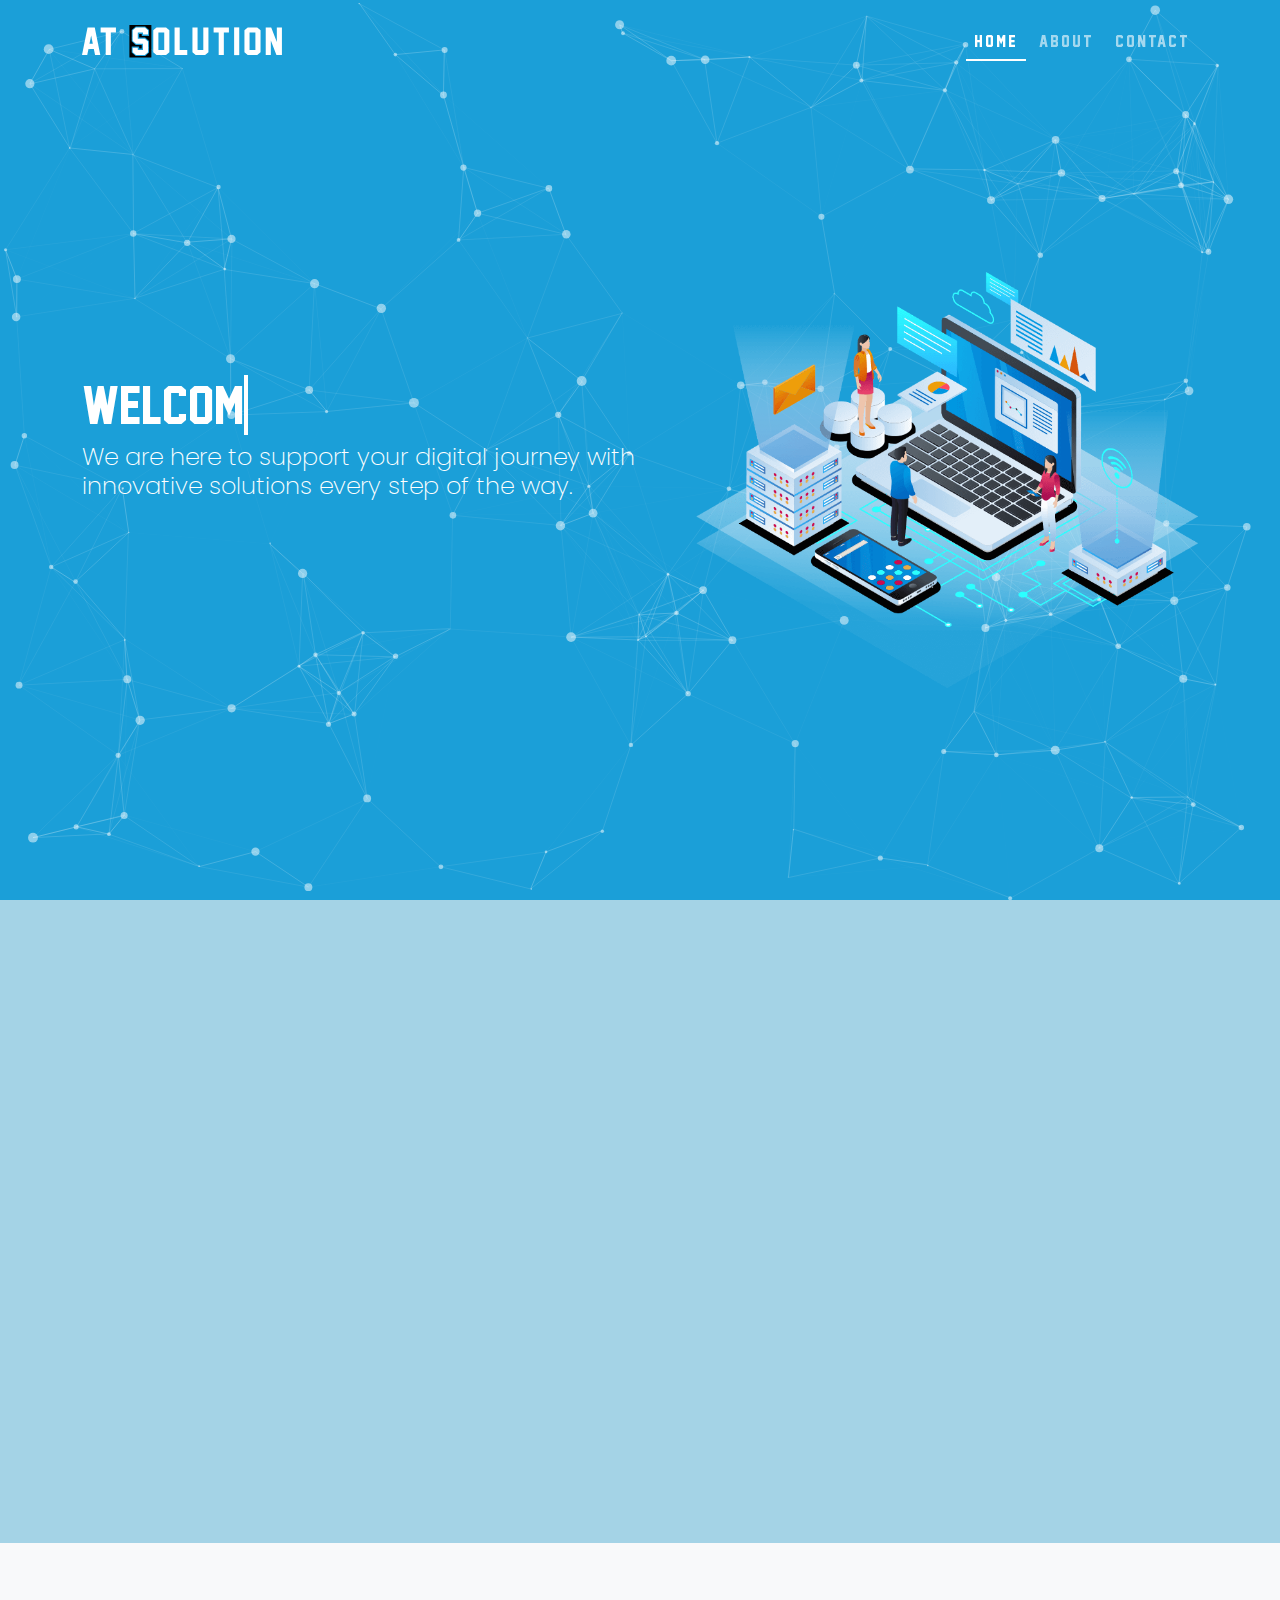
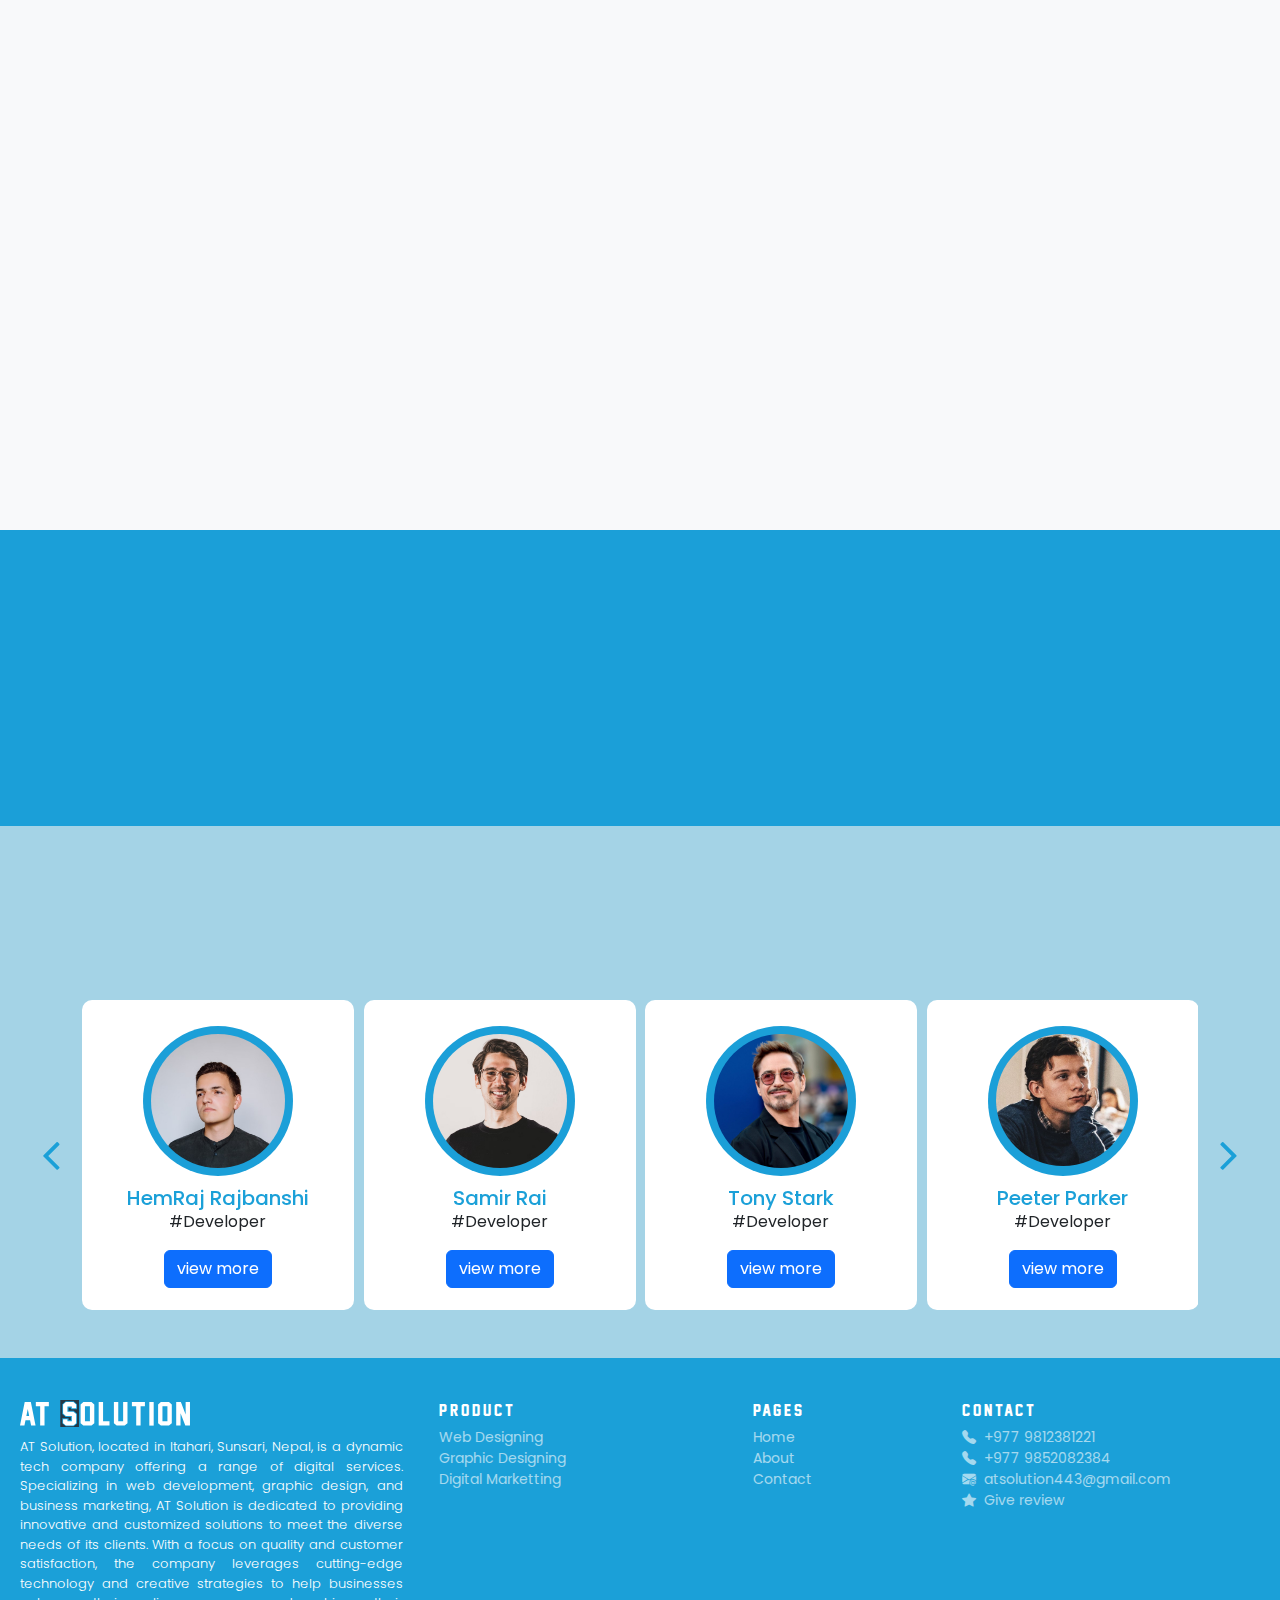
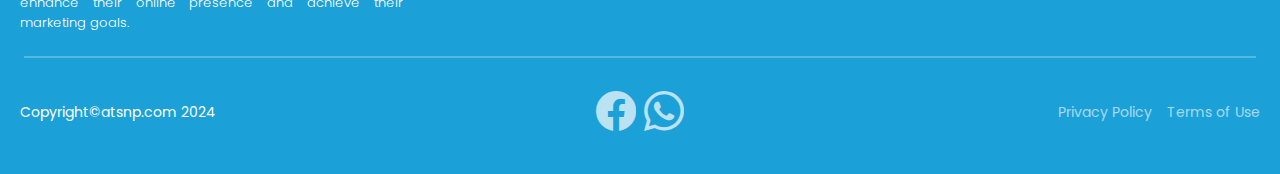
==== commit c6fbd4bc: "Add files via upload" ====
--- a/index.html
+++ b/index.html
@@ -4,8 +4,10 @@
 <head>
     <meta charset="UTF-8">
     <meta name="viewport" content="width=device-width, initial-scale=1.0">
+    <!-- Title -->
     <title>AT SOLUTION</title>
 
+    <!-- Favicon -->
     <link rel="icon" type="image/x-icon" href="assets/images/favicon/favicon.png">
 
     <!-- Frontent master css -->
@@ -29,11 +31,11 @@
 
 <body>
     <!-- Page loading animation start -->
-    <!-- <div class="page-loading-animation-holder">
+    <div class="page-loading-animation-holder">
         <div class="d-flex align-items-center justify-content-center h-100 w-100">
             <div class="loader"></div>
         </div>
-    </div> -->
+    </div>
     <!-- Page loading animation end -->
 
     <div class="whole-conainer">
@@ -95,7 +97,11 @@
                             <span></span>
                         </li>
                         <li class="nav-item">
-                            <a class="nav-link" href="#">ABOUT</a>
+                            <a class="nav-link" href="about.html">ABOUT</a>
+                            <span></span>
+                        </li>
+                        <li class="nav-item">
+                            <a class="nav-link" href="contact.html">CONTACT</a>
                             <span></span>
                         </li>
                     </ul>
@@ -120,15 +126,16 @@
                                         <span class="typing-line"></span>
                                     </a>
                                 </h1>
-                                <h4 class="text-white mb-4" data-aos="fade-up" data-aos-delay="1000"
-                                    data-aos-anchor-placement="bottom-bottom">
+                                <h4 class="text-white mb-4" data-aos="fade-up" data-aos-delay="500"
+                                    data-aos-duration="2000" data-aos-anchor-placement="bottom-bottom">
                                     We are here to support your digital journey with innovative solutions every step of
                                     the way.
                                 </h4>
                             </div>
                         </div>
-                        <div class="col-12 col-lg-6  order-1 order-lg-2 d-flex align-items-center hero-img-holder">
-                            <img src="assets/images/website/hero-img.png" data-aos-delay="1000" data-aos="fade-left">
+                        <div class="col-12 col-lg-6  order-1 order-lg-2 d-flex align-items-center hero-img-holder"
+                            data-aos-delay="1000" data-aos="zoom-in" data-aos-duration="1000">
+                            <img src="assets/images/website/hero-img.png">
                         </div>
                     </div>
                 </div>
@@ -337,8 +344,7 @@
                             <div class="container-lg count-area">
                                 <div class="row gx-2 gx-lg-5 gy-lg-5 gy-2 mb-2 mb-md-5 m-0">
                                     <div class="col-6 col-md-3 d-flex align-items-center justify-content-center"
-                                        data-aos="fade-up" data-aos-anchor-placement="bottom-bottom"
-                                        data-aos-delay="0">
+                                        data-aos="fade-up" data-aos-anchor-placement="bottom-bottom" data-aos-delay="0">
                                         <div
                                             class="count-area-content d-flex align-items-center justify-content-center">
                                             <div class="d-block">
@@ -556,6 +562,9 @@
                             <li>
                                 <a href="about.html" class="footer-link-items">About</a>
                             </li>
+                            <li>
+                                <a href="contact.html" class="footer-link-items">Contact</a>
+                            </li>
                         </ul>
                     </div>
                     <div class="col-12 col-md-4 col-lg-3 p-2">
--- a/assets/css/frontent_master.css
+++ b/assets/css/frontent_master.css
@@ -446,18 +446,6 @@
 
 
 
-
-
-
-
-
-
-
-
-
-
-
-
 .body-content {
     transition: margin 0.5s ease;
 }
@@ -660,7 +648,7 @@
 
 /* ---------------- Feature card css End ---------------- */
 
-
+/* ---------------- about us css Start ---------------- */
 .about-us h2 {
     font-family: Jersey;
     color: var(--primary-color);
@@ -670,10 +658,11 @@
     color: var(--primary-color);
 }
 
+/* ---------------- about us css End ---------------- */
 
 /* ---------------- Count css start ---------------- */
 .count-area {
-   padding: 20px 0px;
+    padding: 20px 0px;
 }
 
 .count-area-content {
@@ -808,7 +797,7 @@
     opacity: 1 !important;
 }
 
-@media only screen and (max-width: 470px) {
+@media only screen and (max-width: 1050px) {
     .my-team .owl-nav.disabled {
         display: none !important;
     }
@@ -819,4 +808,416 @@
     }
 }
 
-/* ---------------- Multi Card Carousel css end ---------------- */+/* ---------------- Multi Card Carousel css end ---------------- */
+
+/* ---------------- Contact hero css start ---------------- */
+.contact-us.hero {
+    height: 100vh;
+    width: 100%;
+    background-image: url('../images/website/pexels-negativespace-33999.jpg');
+    background-position: center;
+    background-repeat: no-repeat;
+    background-size: cover;
+    position: relative;
+}
+
+.contact-us.hero::before {
+    position: absolute;
+    content: '';
+    width: 100%;
+    height: 100%;
+    background-color: rgba(0, 0, 0, 0.1);
+}
+
+.bubbles {
+    width: 100%;
+    height: 100%;
+    position: absolute;
+    z-index: 0;
+    overflow: hidden;
+    top: 0;
+    left: 0;
+}
+
+.bubble {
+    position: absolute;
+    bottom: -100px;
+    opacity: 0.5;
+    animation: fly 15s ease-in-out infinite;
+}
+
+.bubble span {
+    color: var(--primary-color);
+}
+
+.bubble:nth-child(1) {
+    left: 1%;
+    animation-duration: 8s;
+}
+
+.bubble:nth-child(1) span {
+    font-size: 40px;
+}
+
+.bubble:nth-child(2) {
+    left: 10%;
+    animation-duration: 10s;
+    animation-delay: 1s;
+}
+
+.bubble:nth-child(2) span {
+    font-size: 20px;
+}
+
+.bubble:nth-child(3) {
+    left: 15%;
+    animation-duration: 6s;
+    animation-delay: 2s;
+}
+
+.bubble:nth-child(3) span {
+    font-size: 30px;
+}
+
+.bubble:nth-child(4) {
+    left: 30%;
+    animation-duration: 12s;
+    animation-delay: 5s;
+}
+
+.bubble:nth-child(4) span {
+    font-size: 60px;
+}
+
+.bubble:nth-child(5) {
+    left: 40%;
+    animation-duration: 9s;
+    animation-delay: 0;
+}
+
+.bubble:nth-child(5) span {
+    font-size: 30px;
+}
+
+.bubble:nth-child(6) {
+    left: 50%;
+    animation-duration: 13s;
+    animation-delay: 8s;
+}
+
+.bubble:nth-child(6) span {
+    font-size: 15px;
+}
+
+.bubble:nth-child(7) {
+    left: 55%;
+    animation-duration: 10s;
+    animation-delay: 0;
+}
+
+.bubble:nth-child(7) span {
+    font-size: 60px;
+}
+
+.bubble:nth-child(8) {
+    left: 60%;
+    animation-duration: 14s;
+    animation-delay: 5s;
+}
+
+.bubble:nth-child(8) span {
+    font-size: 10px;
+}
+
+.bubble:nth-child(9) {
+    left: 65%;
+    animation-duration: 10s;
+    animation-delay: 3s;
+}
+
+.bubble:nth-child(9) span {
+    font-size: 20px;
+}
+
+.bubble:nth-child(10) {
+    left: 70%;
+    animation-duration: 7s;
+    animation-delay: 11s;
+}
+
+.bubble:nth-child(10) span {
+    font-size: 55px;
+}
+
+.bubble:nth-child(11) {
+    left: 80%;
+    animation-duration: 4s;
+    animation-delay: 15s;
+}
+
+.bubble:nth-child(11) span {
+    font-size: 33px;
+}
+
+.bubble:nth-child(12) {
+    left: 90%;
+    animation-duration: 8s;
+    animation-delay: 5s;
+}
+
+.bubble:nth-child(12) span {
+    font-size: 24px;
+}
+
+.bubble:nth-child(13) {
+    left: 95%;
+    animation-duration: 9s;
+    animation-delay: 4s;
+}
+
+.bubble:nth-child(13) span {
+    font-size: 20px;
+}
+
+.bubble:nth-child(14) {
+    left: 25%;
+    animation-duration: 17s;
+    animation-delay: 0s;
+}
+
+.bubble:nth-child(14) span {
+    font-size: 28px;
+}
+
+.bubble:nth-child(15) {
+    left: 20%;
+    animation-duration: 14s;
+    animation-delay: 1s;
+}
+
+.bubble:nth-child(15) span {
+    font-size: 20px;
+}
+
+@keyframes fly {
+    0% {
+        bottom: -200px;
+        transform: translateX(0);
+    }
+
+    50% {
+        transform: translateX(100px);
+    }
+
+    100% {
+        bottom: 1080px;
+        transform: translateX(-200px);
+    }
+
+
+}
+
+.contact-us.hero .weather-holder {
+    background: rgb(2, 0, 36);
+    background: linear-gradient(45deg, rgba(2, 0, 36, 1) 0%, rgba(1, 255, 0, 0.3) 0%, rgba(0, 14, 255, 0.3) 100%);
+}
+
+.contact-us.hero .weather-holder .weather-info-holder {
+    margin-bottom: -10px;
+}
+
+.contact-us.hero .weather-holder h5 {
+    font-weight: 200;
+    font-size: 16px;
+}
+
+.contact-us.hero .weather-holder p {
+    font-size: 14px;
+    font-weight: 300;
+}
+
+.contact-us.hero .weather-holder .weather-icon-holder {
+    display: flex;
+    align-items: center;
+    justify-content: center;
+    overflow: hidden;
+}
+
+.contact-us.hero .weather-holder .weather-icon-holder #weather-icon {
+    margin: -30px;
+}
+
+.contact-us.hero .weather-holder .weather-svg-small-icon {
+    width: 55px;
+    margin-left: -22px;
+}
+
+.contact-us.hero .days-name {
+    display: inline-block;
+    width: 180px;
+}
+
+.contact-us.hero h1 {
+    font-family: jersey;
+    font-size: 50px;
+}
+
+.contact-us.hero .office-time-holder {
+    justify-content: end;
+}
+
+@media only screen and (max-width: 991px) {
+    .contact-us.hero {
+        height: auto;
+        background-position: left;
+    }
+
+    .contact-us.hero h1 {
+        font-size: 40px;
+    }
+
+    .contact-us.hero .weather-holder,
+    .contact-us.hero .office-time-holder {
+        margin-top: 100px;
+        margin-bottom: 60px;
+    }
+
+    .contact-us.hero .weather-holder h5 {
+        font-size: 14px;
+    }
+
+    .contact-us.hero .weather-holder .weather-svg-small-icon {
+        width: 35px;
+        margin-left: -13px;
+    }
+
+    .contact-us.hero .office-time-holder {
+        padding-right: 20px;
+    }
+
+    .contact-us.hero .office-time-holder h5 {
+        font-size: 18px;
+    }
+}
+
+@media only screen and (max-width: 767px) {
+    .contact-us.hero .weather-holder {
+        margin-top: 70px;
+        margin-bottom: 10px;
+        width: 100%;
+    }
+
+    .contact-us.hero .office-time-holder {
+        margin-top: 0px;
+        margin-bottom: 10px;
+        justify-content: center;
+        display: none !important;
+    }
+
+    .contact-us.hero h1 {
+        font-size: 30px;
+    }
+
+    .contact-us.hero .office-time-holder h5 {
+        font-size: 14px;
+        margin-bottom: 0px;
+    }
+}
+
+/* ---------------- Contact hero css end ---------------- */
+
+/* ---------------- Contact Us css start ---------------- */
+.contact-us-div h1,
+.contact-us-div h5 {
+    font-family: jersey;
+}
+
+.contact-us-div ul li a {
+    color: white;
+    opacity: 0.8;
+    transition: opacity 0.5s ease;
+    font-size: 18px;
+    display: flex;
+    align-items: center;
+    max-width: 300px;
+}
+
+.contact-us-div ul li a:hover {
+    opacity: 1;
+}
+
+.contact-us-div ul li a i {
+    margin-right: 10px;
+    font-size: 22px;
+}
+
+.costume-form-floating {
+    position: relative;
+}
+
+.form-control,
+.form-select {
+    font-size: 15px;
+    border: 1px solid var(--primary-color) !important;
+}
+
+.costume-form-floating label {
+    position: absolute;
+    top: 7px;
+    left: 10px;
+    color: var(--primary-color);
+    pointer-events: none;
+    transition: top 0.1s ease;
+}
+
+.form-control:focus,
+.form-select:focus {
+    border: 2px solid var(--primary-color) !important;
+    box-shadow: none !important;
+}
+
+.form-control:focus~label {
+    color: var(--primary-color);
+}
+
+.costume-form-floating input:not(:placeholder-shown)+label,
+.costume-form-floating input:focus+label,
+.form-control:focus+label,
+.form-control:not(:placeholder-shown)+label {
+    top: 0;
+    left: 0;
+    transform: translateY(-50%) scale(0.8);
+    background-color: white;
+    padding: 0px 5px;
+}
+
+@media only screen and (max-width: 767px) {
+    .contact-detail h1{
+        text-align: center;
+    }
+
+    .contact-detail ul li  {
+        display: flex;
+        justify-content: center;
+    }
+
+    .contact-detail .social-m {
+        justify-content: center;
+    }
+}
+
+/* ---------------- Contact Us css end ---------------- */
+
+/* ---------------- Google Map css start ---------------- */
+.google-map iframe {
+    width: 100%;
+    height: 500px;
+}
+
+@media only screen and (max-width: 767px) {
+    .google-map iframe {
+        height: 400px;
+    }
+}
+
+/* ---------------- Google Map css end ---------------- */--- a/assets/source/extra-icon/icon.css
+++ b/assets/source/extra-icon/icon.css
@@ -1,10 +1,10 @@
 @font-face {
   font-family: 'icomoon';
-  src:  url('fonts/icomoon.eot?aa3wbl');
-  src:  url('fonts/icomoon.eot?aa3wbl#iefix') format('embedded-opentype'),
-    url('fonts/icomoon.ttf?aa3wbl') format('truetype'),
-    url('fonts/icomoon.woff?aa3wbl') format('woff'),
-    url('fonts/icomoon.svg?aa3wbl#icomoon') format('svg');
+  src:  url('fonts/icomoon.eot?5cx14p');
+  src:  url('fonts/icomoon.eot?5cx14p#iefix') format('embedded-opentype'),
+    url('fonts/icomoon.ttf?5cx14p') format('truetype'),
+    url('fonts/icomoon.woff?5cx14p') format('woff'),
+    url('fonts/icomoon.svg?5cx14p#icomoon') format('svg');
   font-weight: normal;
   font-style: normal;
   font-display: block;
@@ -25,6 +25,24 @@
   -moz-osx-font-smoothing: grayscale;
 }
 
+.icon-snapchat:before {
+  content: "\e993";
+}
+.icon-linkedin:before {
+  content: "\e994";
+}
+.icon-twitch:before {
+  content: "\e995";
+}
+.icon-twitter:before {
+  content: "\e997";
+}
+.icon-instagram:before {
+  content: "\e999";
+}
+.icon-telegram:before {
+  content: "\e99c";
+}
 .icon-youtube:before {
   content: "\e991";
 }
